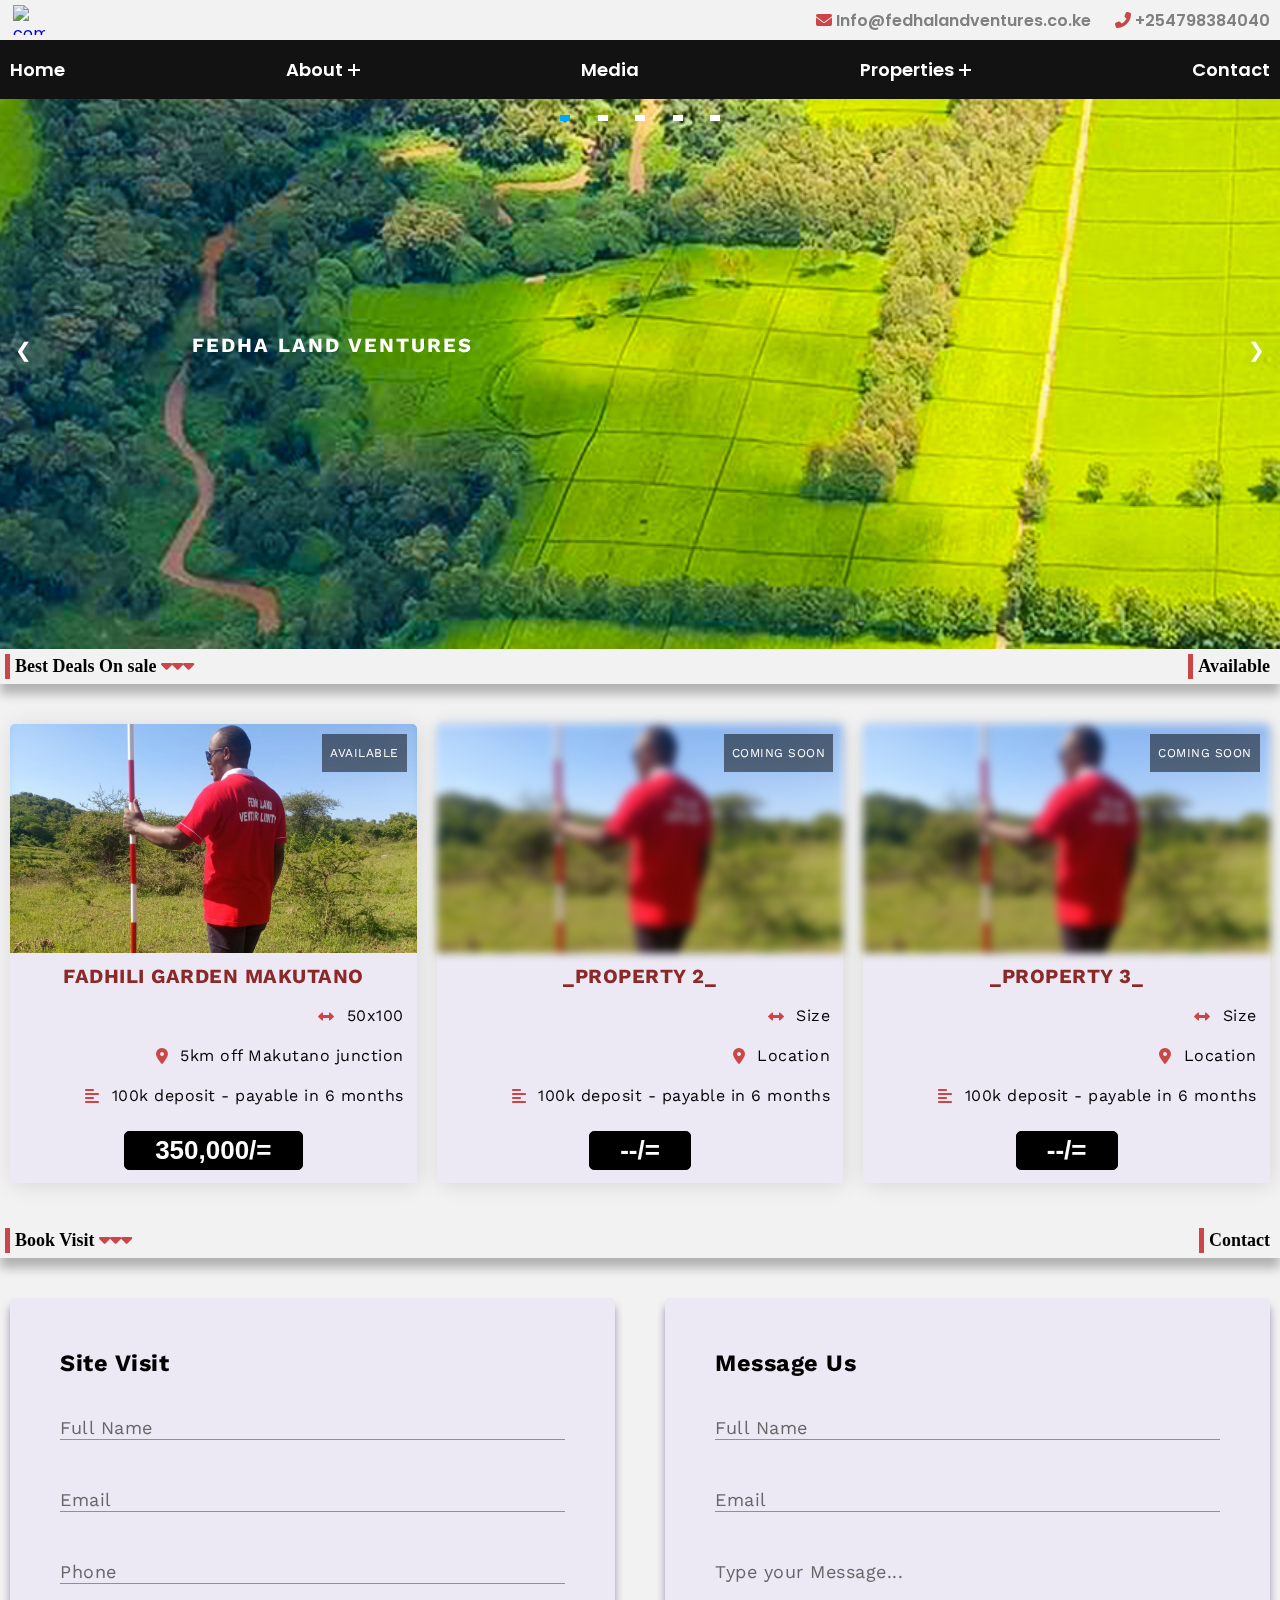
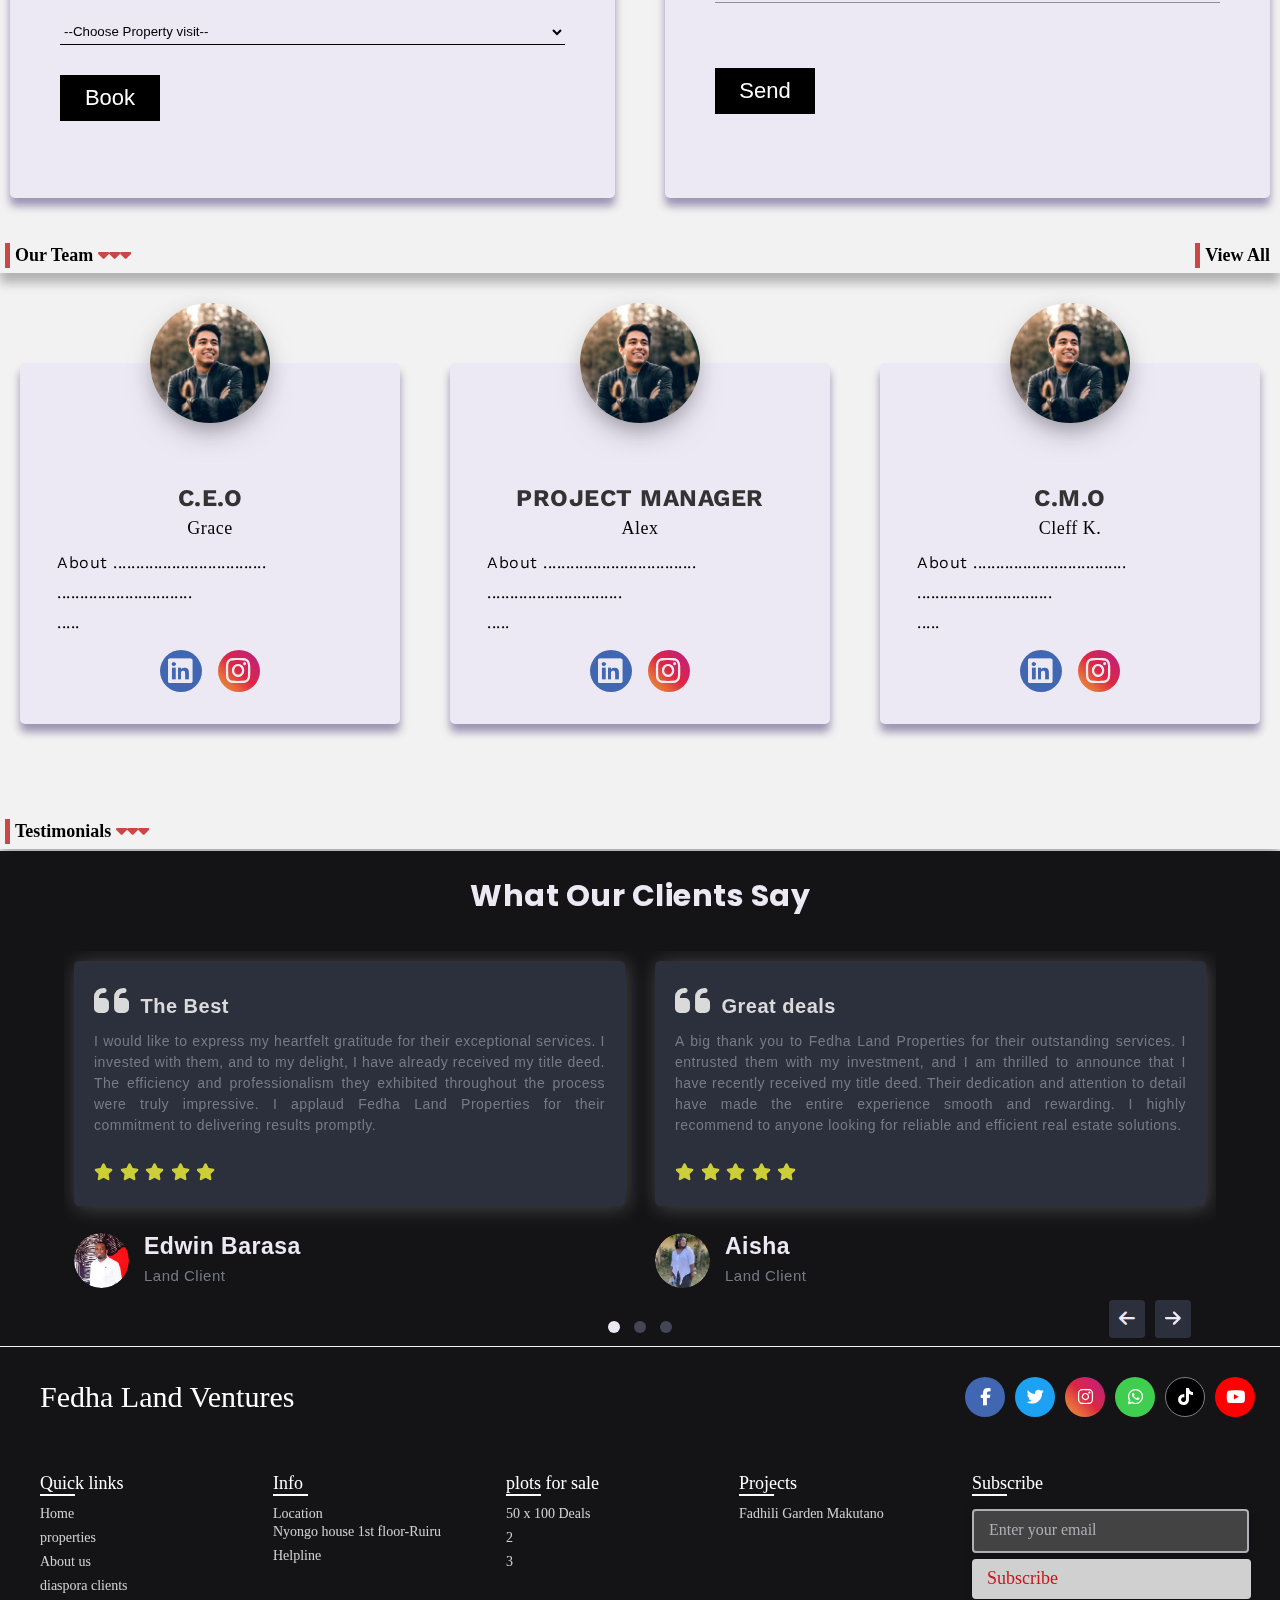
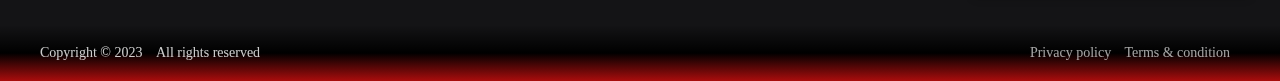
==== index.html @ 4207d034 "updates" ====
<!DOCTYPE html>
<html lang="en">
<head>
	<title>Fedha Land Ventures</title>

	<meta name="google-site-verification" content="m30NRtZBqXmTgGwRXzcbdXzMf1z31dOJqVEom_yF4Og" />




	<meta name="viewport" content="width=device-width, initial-scale=1.0">
	<!--Google Font-->
	<link href="https://fonts.googleapis.com/css2?family=Poppins:wght@500;600&family=Work+Sans&display=swap" rel="stylesheet">
	<!-- fontawsome icons  -->
	<link rel="stylesheet" href="https://cdnjs.cloudflare.com/ajax/libs/font-awesome/6.1.1/css/all.min.css"/>
	<!-- Testimonials  -->
    <!-- *******  Font Awesome Icons Link  ******* -->
    <link rel="stylesheet" href="https://cdnjs.cloudflare.com/ajax/libs/font-awesome/6.1.1/css/all.min.css"/>

    <!-- *******  Owl Carousel Links  ******* -->
    <link rel="stylesheet" href="https://cdnjs.cloudflare.com/ajax/libs/OwlCarousel2/2.3.4/assets/owl.carousel.min.css"/>

    <link rel="stylesheet" href="https://cdnjs.cloudflare.com/ajax/libs/OwlCarousel2/2.3.4/assets/owl.theme.default.min.css"/>
	<!--Stylesheet-->
	<link rel="stylesheet" href="/css/style.css">
	<link rel="icon" type="image/png" href="/img/favicon.png">
	<!--Script-->
	<script src="/js/script.js"></script>
</head>
<body>
	<div id="preloader"></div>
	<header>
		<div class="logo"><a href="/index.html"><img src="/img/Fedha-Logo.jpg" alt="company logo"></a></div>
		<div class="quickinfo">
			<div class="screen-icons">
				<a href="mailto:fedhalandventures@gmail.com"><i class="fas fa-envelope"></i> Info@fedhalandventures.co.ke</a>
				<a href="tel:+254798384040"><i class="fas fa-phone-alt"></i> +254798384040</a>
			</div>	
			<!-- MOBI -->
		<div class="mobi-icons">
			<p>
				<span><a href="https://www.instagram.com/fedhalandventures/"><i class="fab fa-instagram"></i></a></span>
			</p>
			<p>
				<span><a href="https://web.facebook.com/%F0%9D%90%85%F0%9D%90%9E%F0%9D%90%9D%F0%9D%90%A1%F0%9D%90%9A-%F0%9D%90%8B%F0%9D%90%9A%F0%9D%90%A7%F0%9D%90%9D-%F0%9D%90%95%F0%9D%90%9E%F0%9D%90%A7%F0%9D%90%AD%F0%9D%90%AE%F0%9D%90%AB%F0%9D%90%9E%F0%9D%90%AC-114931514922653"><i class="fab fa-facebook-f"></i></a></span>
			</p>
			<p>
				<span><a href="https://twitter.com/search?q=fedha%20land%20ventures&src=typed_query"><i class="fab fa-twitter"></i></a></span>
			</p>
			<p>
				<span><a href="https://wa.me/+254798384040"><i class="fab fa-whatsapp"></i></a></span>
			</p>
		</div>	

		</div>
	</header>
	<nav id="nav">
		<header class="header2">
			<div class="container">
			   <div class="header-main">
				  <div class="open-nav-menu">
					 <span></span>
				  </div>
				  <div class="menu-overlay">
				  </div>
				  <!-- navigation menu start -->
				  <div class="nav-menu">
					<div class="close-nav-menu">
					   <img src="img/close.svg" alt="close">
					</div>
					<ul class="menu">
					  <li class="menu-item">
						 <a href="/index.html">Home</a>
					  </li>
					   <li class="menu-item menu-item-has-children">
						  <a href="#" data-toggle="sub-menu">About<i class="plus"></i></a>
						  <ul class="sub-menu">
							  <li class="menu-item"><a href="/pages/About.html">About</a></li>
							  <li class="menu-item"><a href="#">Our Team</a></li>
							  <li class="menu-item"><a href="#">FAQs</a></li>
						  </ul>
					   </li>
	   
					   <li class="menu-item">
						  <a href="/pages/media.html">Media</a>
					   </li>
					   <li class="menu-item menu-item-has-children">
						  <a href="#" data-toggle="sub-menu">Properties<i class="plus"></i></a>
						  <ul class="sub-menu">
							  <li class="menu-item"><a href="/pages/fadhili-garden.html">Fadhili Garden</a></li>
							  <li class="menu-item"><a href="#">Property 2</a></li>
							  <li class="menu-item"><a href="#">Propert 3</a></li>
						  </ul>
					   </li>
					   <li class="menu-item">
						  <a href="/pages/contact.html">Contact</a>
					   </li>
					</ul>
				</div>
				  <!-- navigation menu end -->
			   </div>
			</div>
		 </header>
		 <!-- header end -->
		</nav>
	   
		
	   <script>
		  //HEADER JS
	   (() =>{
		
		  const openNavMenu = document.querySelector(".open-nav-menu"),
		  closeNavMenu = document.querySelector(".close-nav-menu"),
		  navMenu = document.querySelector(".nav-menu"),
		  menuOverlay = document.querySelector(".menu-overlay"),
		  mediaSize = 991;
		
		  openNavMenu.addEventListener("click", toggleNav);
		  closeNavMenu.addEventListener("click", toggleNav);
		  // close the navMenu by clicking outside
		  menuOverlay.addEventListener("click", toggleNav);
		
		  function toggleNav() {
			 navMenu.classList.toggle("open");
			 menuOverlay.classList.toggle("active");
			 document.body.classList.toggle("hidden-scrolling");
		  }
		
		  navMenu.addEventListener("click", (event) =>{
			  if(event.target.hasAttribute("data-toggle") && 
				 window.innerWidth <= mediaSize){
				 // prevent default anchor click behavior
				 event.preventDefault();
				 const menuItemHasChildren = event.target.parentElement;
				// if menuItemHasChildren is already expanded, collapse it
				if(menuItemHasChildren.classList.contains("active")){
				   collapseSubMenu();
				}
				else{
				  // collapse existing expanded menuItemHasChildren
				  if(navMenu.querySelector(".menu-item-has-children.active")){
				   collapseSubMenu();
				  }
				  // expand new menuItemHasChildren
				  menuItemHasChildren.classList.add("active");
				  const subMenu = menuItemHasChildren.querySelector(".sub-menu");
				  subMenu.style.maxHeight = subMenu.scrollHeight + "px";
				}
			  }
		  });
		  function collapseSubMenu(){
			 navMenu.querySelector(".menu-item-has-children.active .sub-menu")
			 .removeAttribute("style");
			 navMenu.querySelector(".menu-item-has-children.active")
			 .classList.remove("active");
		  }
		  function resizeFix(){
			  // if navMenu is open ,close it
			  if(navMenu.classList.contains("open")){
				 toggleNav();
			  }
			  // if menuItemHasChildren is expanded , collapse it
			  if(navMenu.querySelector(".menu-item-has-children.active")){
				   collapseSubMenu();
			 }
		  }
		
		  window.addEventListener("resize", function(){
			 if(this.innerWidth > mediaSize){
				resizeFix();
			 }
		  });
		
		})();
	   </script>
	
	<!-- <img src="/img/image.jpg"> -->



	
<!-- Top Carousel Section 	 -->
	<section class="slider">
		<div class="myslide fade">
			<div class="txt">
			  <h1></h1>
			  <p>FEDHA LAND VENTURES</p>
			</div>
			<img src="/img/hero_page/carosel/1.jpg" style="width: 100%; height: 100%;">
		  </div>
		  
		  <div class="myslide fade">
			<div class="txt">
			  <h1></h1>
			  <p>INVEST WITH US NOW!!</p>
			</div>
			<img src="/img/hero_page/carosel/2.jpg" style="width: 100%; height: 100%;">
		  </div>
		  
		  <div class="myslide fade">
			<div class="txt">
			  <h1></h1>
			  <p>WHERE DREAMS FIND THEIR ADDRESS</p>
			</div>
			<img src="/img/hero_page/carosel/3.jpg" style="width: 100%; height: 100%;">
		  </div>
		  
		  <div class="myslide fade">
			<div class="txt">
			  <h1></h1>
			  <p>OPENING NEW HORAIZONS IN PROPERTY AQUISITION</p>
			</div>
			<img src="/img/hero_page/carosel/4.jpg" style="width: 100%; height: 100%;">
		  </div>
		  
		  <div class="myslide fade">
			<div class="txt">
			  <h1></h1>
			  <p>BUY & BUILD NOW</p>
			</div>
			<img src="/img/hero_page/carosel/5.jpg" style="width: 100%; height: 100%;">
		  </div>
		  <!-- /fade css -->
		  
		  <!-- onclick js -->
		  <a class="prev" onclick="plusSlides(-1)">&#10094;</a>
			<a class="next" onclick="plusSlides(1)">&#10095;</a>
		  
		  <div class="dotsbox" style="text-align:center">
			<span class="dot" onclick="currentSlide(1)"></span>
			<span class="dot" onclick="currentSlide(2)"></span>
			<span class="dot" onclick="currentSlide(3)"></span>
			<span class="dot" onclick="currentSlide(4)"></span>
			<span class="dot" onclick="currentSlide(5)"></span>
		  </div>
		  <!-- /onclick js -->

		  <script>
			const myslide = document.querySelectorAll('.myslide'),
			dot = document.querySelectorAll('.dot');
		  let counter = 1;
		  slidefun(counter);
		  
		  let timer = setInterval(autoSlide, 8000);
		  function autoSlide() {
		  counter += 1;
		  slidefun(counter);
		  }
		  function plusSlides(n) {
		  counter += n;
		  slidefun(counter);
		  resetTimer();
		  }
		  function currentSlide(n) {
		  counter = n;
		  slidefun(counter);
		  resetTimer();
		  }
		  function resetTimer() {
		  clearInterval(timer);
		  timer = setInterval(autoSlide, 8000);
		  }
		  
		  function slidefun(n) {
		  
		  let i;
		  for(i = 0;i<myslide.length;i++){
			myslide[i].style.display = "none";
		  }
		  for(i = 0;i<dot.length;i++) {
			dot[i].className = dot[i].className.replace(' active', '');
		  }
		  if(n > myslide.length){
			 counter = 1;
			 }
		  if(n < 1){
			 counter = myslide.length;
			 }
		  myslide[counter - 1].style.display = "block";
		  dot[counter - 1].className += " active";
		  }
		  </script>







	</section>



<!-- Best deals section  -->
	<div class="headings">
		<p>Best Deals On sale <i class="fas fa-caret-down"></i><i class="fas fa-caret-down"></i><i class="fas fa-caret-down"></i></p>
		<p>Available</p>
	</div>
	<section class="cardcontainer">
		<div class="card available">
			<a href="/pages/fadhili-garden.html">
			<div class="image">
			  <img src="/img/hero_page/propertycards/image1.jpg">
			</div>
			<div class="title">
			  <h1><a href="/pages/fadhili-garden.html">Fadhili Garden Makutano</a></h1>
			</div>
			<div class="des">
			  <p><i class="fas fa-arrows-alt-h"></i>50x100</p>
			  <p><i class="fas fa-map-marker-alt"></i>5km off Makutano junction</p>
			  <p><i class="fas fa-align-left"></i>100k deposit - payable in 6 months</p>
			  <button>350,000/=</button>
			</div>
		  </a>
		  </div>
		<div class="card coming-soon">
			<a href="#">
			<div class="image">
			  <img src="/img/hero_page/propertycards/image1.jpg">
			</div>
			<div class="title">
			  <h1><a href="#">_Property 2_</a></h1>
			</div>
			<div class="des">
			  <p><i class="fas fa-arrows-alt-h"></i>Size</p>
			  <p><i class="fas fa-map-marker-alt"></i>Location</p>
			  <p><i class="fas fa-align-left"></i>100k deposit - payable in 6 months</p>
			  <button>--/=</button>
			</div>
		  </a>
		  </div>
		<div class="card coming-soon">
			<a href="#">
			<div class="image">
			  <img src="/img/hero_page/propertycards/image1.jpg">
			</div>
			<div class="title">
			  <h1><a href="#">_property 3_</a></h1>
			</div>
			<div class="des">
			  <p><i class="fas fa-arrows-alt-h"></i>Size</p>
			  <p><i class="fas fa-map-marker-alt"></i>Location</p>
			  <p><i class="fas fa-align-left"></i>100k deposit - payable in 6 months</p>
			  <button>--/=</button>
			</div>
		  </a>
		  </div>
	</section>





 <!-- sitevisit Section -->
	<div class="headings">
		<p>Book Visit <i class="fas fa-caret-down"></i><i class="fas fa-caret-down"></i><i class="fas fa-caret-down"></i></p>
		<p class="contact">Contact</p>
	</div>
	<section class="reachout">
		<div class="contactForm">
			<form action="https://formsubmit.co/a1f0b21350b51d5cfc0dd19cf094b19e" method="POST">
                <h3>Site Visit</h3>
                <div class="inputBox">
                    <input type="text" name="Name" required="required">
                    <span>Full Name</span>
                </div>
                <div class="inputBox">
                    <input type="email" name="Email" required="required">
                    <span>Email</span>
                </div>
                <div class="inputBox">
                    <input type="tel" name="Phone no" pattern="[0-9]{10}" required="required">
                    <span>Phone</span>
                </div>
                <div class="inputBox">
                    <select name="Property to Visit" required="">
                        <option value="">--Choose Property visit--</option>
                        <option value="Fadhili Garden Makutano">Fadhili Garden Makutano</option>
                    </select>
                </div>
                <div class="inputBox">
                    <input id="submitBtn" type="submit" value="Book">
                    <!-- Form submit buttons -->
                    <input type="hidden" name="_captcha" value="false">
                    <input type="hidden" name="_next" value="https://fedhalandventures.co.ke/">
                    <input type="hidden" name="_template" value="table">
                </div>
            </form>
			<script src="https://cdn.jsdelivr.net/npm/sweetalert2@11"></script>
			<script>
				// Submit button
				document.getElementById("submitBtn").addEventListener("click", function(event) {
					event.preventDefault(); // Prevent form submission
			
					// Check if all required fields are filled
					var nameInput = document.getElementsByName("Name")[0].value;
					var phoneInput = document.getElementsByName("Phone no")[0].value;
					var emailInput = document.getElementsByName("Email")[0].value;
					var propertyInput = document.getElementsByName("Property to Visit")[0].value;
			
					if (nameInput && phoneInput && emailInput && propertyInput) {
						Swal.fire({
							icon: "success",
							title: "Done!",
							text: "Booking successful.",
						}).then(function() {
							// Submit the form after the user dismisses the pop-up
							document.querySelector("form").submit();
						});
					} else {
						Swal.fire({
							icon: "error",
							title: "Oops!",
							text: "Please fill in all required fields.",
						});
					}
				});
			</script>
		</div>
		<div class="contactForm message">
			<form action="https://formsubmit.co/a1f0b21350b51d5cfc0dd19cf094b19e" method="POST">
				<h3>Message Us</h3>
				<div class="inputBox">
					<input type="text" name="Name" required="required">
					<span>Full Name</span>
				</div>
				<div class="inputBox">
					<input type="text" name="Email" required="required">
					<span>Email</span>
				</div>
				<div class="inputBox">
					<textarea type="text" name="Message" required="required"></textarea>
					<span>Type your Message...</span>
				</div>
				<div class="inputBox">
					<input type="submit" value="Send">
					<!-- Form submit buttons -->
                    <input type="hidden" name="_captcha" value="false">
                    <input type="hidden" name="_next" value="https://fedhalandventures.co.ke/">
                    <input type="hidden" name="_template" value="table">
				</div>
			</form>
		</div>
	</section>



<!-- Our team section  -->

	<div class="headings">
		<p>Our Team <i class="fas fa-caret-down"></i><i class="fas fa-caret-down"></i><i class="fas fa-caret-down"></i></p>
		<p>View All</p>
	</div>
	<section class="teamsection">
		<div class="profilecard">
			<div class="card-image">
				<img src="/img/hero_page/Teammembers/profile2.jpg" alt="Profile image">
			</div>
			<article class="name">C.E.O</article>
			<p class="namet">Grace</p>
			<article class="aboutmember">About .................................. <br>.............................. <br> .....</article>
			<div class="socials">
				<a href="#" class="facebook"><i class="fab fa-linkedin"></i></a>
				<a href="#" class="instagram"><i class="fab fa-instagram"></i></a>
			</div>
		</div>
		<div class="profilecard">
			<div class="card-image">
				<img src="/img/hero_page/Teammembers/profile2.jpg" alt="Profile image">
			</div>
			<article class="name">PROJECT MANAGER</article>
			<p class="namet">Alex</p>
			<article class="aboutmember">About .................................. <br>.............................. <br> .....</article>
			<div class="socials">
				<a href="#" class="facebook"><i class="fab fa-linkedin"></i></a>
				<a href="#" class="instagram"><i class="fab fa-instagram"></i></a>
			</div>
		</div>
		<div class="profilecard">
			<div class="card-image">
				<img src="/img/hero_page/Teammembers/profile2.jpg" alt="Profile image">
			</div>
			<article class="name">C.M.O</article>
			<p class="namet">Cleff K.</p>
			<article class="aboutmember">About .................................. <br>.............................. <br> .....</article>
			<div class="socials">
				<a href="#" class="facebook"><i class="fab fa-linkedin"></i></a>
				<a href="#" class="instagram"><i class="fab fa-instagram"></i></a>
			</div>
		</div>
	</section>
	<div class="headings">
		<p>Testimonials <i class="fas fa-caret-down"></i><i class="fas fa-caret-down"></i><i class="fas fa-caret-down"></i></p>
	</div>


<!-- Testionials  -->
	<section class="ourclientstestimony">
		<div class="testimonials-section">
	
			<!-- Section Header Starts -->
			<header class="section-header">
				<h1>What Our Clients Say</h1>
			</header>
			<!-- Section Header Ends -->
		
			<!-- Owl Carousel Slider Starts -->
			<div class="owl-carousel owl-theme testimonials-container">
				<!-- Item1 Starts -->
				<div class="item testimonial-card">
					<main class="test-card-body">
						<div class="quote">
							<i class="fa fa-quote-left"></i>
							<h2>The Best</h2>
						</div>
						<p>
					I would like to express my heartfelt gratitude for their exceptional services. I invested with them, and to my delight, I have already received my title deed. The efficiency and professionalism they exhibited throughout the process were truly impressive. I applaud Fedha Land Properties for their commitment to delivering results promptly.
				  </p>
						<div class="ratings">
							<i class="fa-solid fa-star"></i>
							<i class="fa-solid fa-star"></i>
							<i class="fa-solid fa-star"></i>
							<i class="fa-solid fa-star"></i>
							<i class="fa-solid fa-star"></i>
						</div>
					</main>
					<div class="profile">
						<div class="profile-image">
							<img src="/img/hero_page/Testimonials/1.jpeg">
						</div>
						<div class="profile-desc">
							<span>Edwin Barasa</span>
							<span>Land Client</span>
						</div>
					</div>
				</div>
				<!-- Item1 Ends -->
		
				<!-- Item2 Starts -->
				<div class="item testimonial-card">
					<main class="test-card-body">
						<div class="quote">
							<i class="fa fa-quote-left"></i>
							<h2>Great deals</h2>
						</div>
						<p>
					A big thank you to Fedha Land Properties for their outstanding services. I entrusted them with my investment, and I am thrilled to announce that I have recently received my title deed. Their dedication and attention to detail have made the entire experience smooth and rewarding. I highly recommend  to anyone looking for reliable and efficient real estate solutions.
				  </p>
						<div class="ratings">
							<i class="fa-solid fa-star"></i>
							<i class="fa-solid fa-star"></i>
							<i class="fa-solid fa-star"></i>
							<i class="fa-solid fa-star"></i>
							<i class="fa-solid fa-star"></i>
						</div>
					</main>
					<div class="profile">
						<div class="profile-image">
							<img src="/img/hero_page/Testimonials/2.jpeg">
						</div>
						<div class="profile-desc">
							<span>Aisha</span>
							<span>Land Client</span>
						</div>
					</div>
				</div>
				<!-- Item2 Ends -->
		
				<!-- Item3 Starts -->
				<div class="item testimonial-card">
					<main class="test-card-body">
						<div class="quote">
							<i class="fa fa-quote-left"></i>
							<h2>Phenomenal</h2>
						</div>
						<p>
					I cannot thank Fedha Land Properties enough for their excellent services. Not only did they help me secure my dream property, but they also expedited the title deed process. I am overjoyed to hold my title deed in my hands, and it's all thanks to their expertise and prompt actions.This truly goes above and beyond for their clients.
				  </p>
						<div class="ratings">
							<i class="fa-solid fa-star"></i>
							<i class="fa-solid fa-star"></i>
							<i class="fa-solid fa-star"></i>
							<i class="fa-solid fa-star"></i>
						</div>
					</main>
					<div class="profile">
						<div class="profile-image">
							<img src="/img/hero_page/Testimonials/3.jpeg">
						</div>
						<div class="profile-desc">
							<span>Raphael</span>
							<span>Land Client</span>
						</div>
					</div>
				</div>
				<!-- Item3 Ends -->
		
				<!-- Item4 Starts -->
				<div class="item testimonial-card">
					<main class="test-card-body">
						<div class="quote">
							<i class="fa fa-quote-left"></i>
							<h2>Amazing</h2>
						</div>
						<p>
					Kudos to Fedha Land Properties for their outstanding performance. Investing with them was a wise decision, as I recently received my title deed without any hassle. Their professionalism and dedication to customer satisfaction are unparalleled. I am grateful to have chosen them as my trusted partner in real estate.
				  </p>
						<div class="ratings">
							<i class="fa-solid fa-star"></i>
							<i class="fa-solid fa-star"></i>
							<i class="fa-solid fa-star"></i>
							<i class="fa-solid fa-star"></i>
							<i class="fa-solid fa-star"></i>
						</div>
					</main>
					<div class="profile">
						<div class="profile-image">
							<img src="/img/hero_page/Testimonials/4.jpeg">
						</div>
						<div class="profile-desc">
							<span>Evalyne</span>
							<span>Land Client</span>
						</div>
					</div>
				</div>
				<!-- Item4 Ends -->
		
				<!-- Item5 Starts -->
				<div class="item testimonial-card">
					<main class="test-card-body">
						<div class="quote">
							<i class="fa fa-quote-left"></i>
							<h2>Affordable</h2>
						</div>
						<p>
					I want to express my sincere appreciation to Fedha Land Properties for their exceptional services. It's with great pleasure that I share my excitement in receiving my title deed promptly. They have exceeded my expectations in terms of efficiency and attention to detail. They have set a benchmark in the industry, and I am proud to be associated with them.
				  </p>
						<div class="ratings">
							<i class="fa-solid fa-star"></i>
							<i class="fa-solid fa-star"></i>
							<i class="fa-solid fa-star"></i>
							<i class="fa-solid fa-star"></i>
							<i class="fa-solid fa-star"></i>
						</div>
					</main>
					<div class="profile">
						<div class="profile-image">
							<img src="/img/hero_page/Testimonials/5.jpeg">
						</div>
						<div class="profile-desc">
							<span>Wanjiru</span>
							<span>Land Client</span>
						</div>
					</div>
				</div>
				<!-- Item5 Ends -->
		
				<!-- Item6 Starts -->
				<div class="item testimonial-card">
					<main class="test-card-body">
						<div class="quote">
							<i class="fa fa-quote-left"></i>
							<h2>Fedha Tosha</h2>
						</div>
						<p>
					A huge thank you to Fedha Land Properties for their exceptional work. I am thrilled to announce that I have already received my title deed, thanks to their expertise and dedication. They have proven to be a reliable and trustworthy company that delivers on their promises. I wholeheartedly recommend them to anyone seeking a seamless real estate experience.
				  <p>
						<div class="ratings">
							<i class="fa-solid fa-star"></i>
							<i class="fa-solid fa-star"></i>
							<i class="fa-solid fa-star"></i>
							<i class="fa-solid fa-star"></i>
		
						</div>
					</main>
					<div class="profile">
						<div class="profile-image">
							<img src="/img/hero_page/Testimonials/6.jpeg">
						</div>
						<div class="profile-desc">
							<span>Francis</span>
							<span>Land client</span>
						</div>
					</div>
				</div>
				<!-- Item6 Ends -->
			</div>
				<!-- Owl Carousel Slider Ends -->
    <!--   *****   JQuery Link   *****   -->
<script src="https://cdnjs.cloudflare.com/ajax/libs/jquery/3.6.3/jquery.min.js"></script>

<!--   *****   Owl Carousel js Link  *****  -->
<script src="https://cdnjs.cloudflare.com/ajax/libs/OwlCarousel2/2.3.4/owl.carousel.min.js"></script>
	</section>




	
<!-- footer section  -->
<footer>
	<div class="foot">
	  <div class="top">
		<div class="logo-details">
		  <span class="logo_name">Fedha Land Ventures</span>
		</div>
		<div class="media-icons">
		  <a href="https://web.facebook.com/%F0%9D%90%85%F0%9D%90%9E%F0%9D%90%9D%F0%9D%90%A1%F0%9D%90%9A-%F0%9D%90%8B%F0%9D%90%9A%F0%9D%90%A7%F0%9D%90%9D-%F0%9D%90%95%F0%9D%90%9E%F0%9D%90%A7%F0%9D%90%AD%F0%9D%90%AE%F0%9D%90%AB%F0%9D%90%9E%F0%9D%90%AC-114931514922653" target="_blank"><i class="fab fa-facebook-f"></i></a>
		  <a href="https://twitter.com/search?q=fedha%20land%20ventures&src=typed_query" target="_blank"><i class="fab fa-twitter"></i></a>
		  <a href="https://www.instagram.com/fedhalandventures/" target="_blank"><i class="fab fa-instagram"></i></a>
		  <a href="https://wa.me/+254798384040" target="_blank"><i class="fab fa-whatsapp"></i></a>
		  <a href="https://www.tiktok.com/@fedhalandventures" target="_blank"><i class="fab fa-tiktok"></i></a>
		  <a href="https://www.youtube.com/results?search_query=fedha+land+ventures" target="_blank"><i class="fab fa-youtube"></i></a>
		</div>
	  </div>
	  <div class="link-boxes">
		<ul class="box">
		  <li class="link_name">Quick links</li>
		  <li><a href="/index.html">Home</a></li>
		  <li><a href="#">properties</a></li>
		  <li><a href="/pages/About.html">About us</a></li>
		  <li><a href="#">diaspora clients</a></li>
		</ul>
		<ul class="box">
		  <li class="link_name">Info</li>
		  <li><a href="https://www.google.com/maps/place/Fedha+Land+Ventures/@-1.1471466,36.9584616,19z/data=!4m6!3m5!1s0x182f474b80c7eeff:0xcc6b79a45ed5fc75!8m2!3d-1.1470355!4d36.959198!16s%2Fg%2F11stj96z1b?entry=ttu">Location <br>
		  Nyongo house 1st floor-Ruiru<br>
		  
		  </a></li>
		  <li><a href="tel:+254798384040">Helpline</a></li>
		</ul>
		<ul class="box">
		  <li class="link_name">plots for sale</li>
		  <li><a href="#">50 x 100 Deals</a></li>
		  <li><a href="#">2</a></li>
		  <li><a href="#">3</a></li>
		</ul>
		<ul class="box">
		  <li class="link_name">Projects</li>
		  <li><a href="/pages/fadhili-garden.html">Fadhili Garden Makutano</a></li>
		  <!-- <li><a href="#">kenya</a></li>
		  <li><a href="#">nairobi</a></li> -->
		</ul>
		<ul class="box input-box">
		  <li class="link_name">Subscribe</li>
		  <li><input type="email" placeholder="Enter your email" name="email" required></li>
		  <li><input type="button" value="Subscribe"></li>
		</ul>        
	  </div>
	</div>
	<div class="bottom-details">
	  <div class="bottom_text">
		<span class="copyright_text">Copyright &#169; 2023 <a href="#"></a>All rights reserved</span>
		<span class="policy_terms">
		  <a href="#">Privacy policy</a>
		  <a href="#">Terms & condition</a>
		</span>
	  </div>
	</div>
  </footer>

  <!-- javascript link-->
  <script src="/js/script.js"></script>
  <script type="text/javascript" src="/js/script.js"></script>
  <script src="https://cdnjs.cloudflare.com/ajax/libs/jquery/3.6.3/jquery.min.js"></script>
  <!--   *****   Owl Carousel js Link  *****  -->
  <script src="https://cdnjs.cloudflare.com/ajax/libs/OwlCarousel2/2.3.4/owl.carousel.min.js"></script>


</body>
</html>
---- css/style.css ----
*{
	padding: 0;
	margin: 0;
	box-sizing: border-box;
	-webkit-tap-highlight-color: rgba(255, 255, 255, 0) !important;
	-webkit-focus-ring-color: rgba(255,255,255, 0) !important;
	outline: none !important;
	-webkit-touch-callout: none;
}
:root{
  --card-clr: #2c303d;
  --body-clr: #141416;
  --primary-clr: #ECE9F5;
  --heading-clr: #dadada;
  --text-clr: #767a86;
  --star-rating: rgb(205, 207, 56);
}
::selection {
  background: #5f457e;
  color: #fff;
}
::-webkit-scrollbar{
  width: 2px;
  background-color: #000000d7;
}
::-webkit-scrollbar-thumb{
  background: linear-gradient(transparent, rgba(0, 0, 0, 0.6));
  border-radius: 10px;
}
::-webkit-scrollbar-thumb:hover{
  background: linear-gradient(transparent, rgba(255, 255, 255, 0.6));
}
body{
	background: #f2f2f2;
}
*,*:before,*:after{
	padding: 0;
	margin: 0;
}
header{
	display: flex;
	align-items: center;
	justify-content: space-between;
	margin: 0;
	font-family: 'Poppins',sans-serif;
}
header img{
	mix-blend-mode: multiply;
	filter: 1;
	display: flex;
	margin-left: 8px;
	padding: 5px ;
	/* border-radius: 50%; */
	height: 40px;
	width: 42px;
}
.quickinfo a{
	margin: auto 10px;
	font-weight: 550;
	text-decoration: none;
	color: #808080;
}
.fas{
	color: #CB4647;
}
.mobi-icons{
	display: none;
}
@media (max-width: 767px){
	.screen-icons{
		display: none;
	}
	.mobi-icons{
		display: flex;
		z-index: 10000;
	}
	.mobi-icons .fab{
		scale: 90%;
	}
	.mobi-icons .fab.fa-instagram {
		color: transparent;
	  background: radial-gradient(circle at 30% 107%, #fdf497 0%, #fdf497 5%, #fd5949 45%, #d6249f 60%, #285AEB 90%);
	  background: -webkit-radial-gradient(circle at 30% 107%, #fdf497 0%, #fdf497 5%, #fd5949 45%, #d6249f 60%, #285AEB 90%);
	  background-clip: text;
	  -webkit-background-clip: text;
	  }
	  
	  .mobi-icons  .fab.fa-facebook-f {
		color: #3b5998;
	  }
	  
	  .mobi-icons  .fab.fa-twitter {
		color: #00acee;
	  }
	  
	  .mobi-icons .fab.fa-whatsapp {
		color: #075E54;
	  }
}
nav{
	z-index: 999;
	padding: 5px 0;
	background: #121212;
	display: flex;
	justify-content: flex-end;
	align-items: center;
}
.sticky{
	width: 100%;
	background-color: #FC0000;
	position: fixed;
	top: 0;
}
.header2 ul{
	list-style: none;
	margin:0;
	padding:0;
}
.header2 a{
	text-decoration: none;
}
.container{
	width: 100%;
	display: flex;
	justify-content: center;
}
/*header*/
.header2{
	width: 100%;
	top:0;
	z-index: 99;
	display: flex;
	padding: 0 10px;
}
.header-main{
	/* background-color: #ffffff; */
	/* background-color: red; */
	width: 100%;
	display: flex;
	justify-content: center;
	align-items: center;
	padding: 10px 0;
	border-radius: 4px;
}

.header2 .nav-menu{
	/* padding: 0 15px; */
	width: 100%;
}
.header2 .menu{
	display: flex;
	justify-content: space-between;
	/* color: #fff; */
}
.header2 .menu > .menu-item{
	display: inline-block;
	/* margin-left: 30px; */
	position: relative;
}
.header2 .menu > .menu-item > a{
	display: block;
	font-size: 18px;
	color: #fff;
	text-transform: capitalize;
	font-weight: 600;
	transition: all 0.3s ease;
}
.header2 .menu > .menu-item > a .plus{
	display: inline-block;
	height: 12px;
	width: 12px;
	position: relative;
	margin-left:5px; 
	pointer-events: none;
}
.header2 .menu > .menu-item > a .plus:before,
.header2 .menu > .menu-item > a .plus:after{
	content:'';
	position: absolute;
	box-sizing: border-box;
	left: 50%;
	top:50%;
	background-color: #ffff;
	height: 2px;
	width: 100%;
	transform: translate(-50%,-50%);
	transition: all 0.3s ease;
}
.header2 .menu > .menu-item:hover > a .plus:before,
.header2 .menu > .menu-item:hover > a .plus:after{
   background-color: #FF3130;
}
.header2 .menu > .menu-item > a .plus:after{
   transform: translate(-50%,-50%) rotate(-90deg);	
}
.sub-menu li a{
	border-top: 1px solid transparent;
	border-top: 1px solid transparent;
}
.header2 .menu > .menu-item > .sub-menu > .menu-item > a:hover,
.header2 .menu > .menu-item > a {
	border-bottom: 1px solid transparent;
	border-top: 1px solid transparent;
	transition: .5s ease-in-out;
}
.header2 .menu > .menu-item > .sub-menu > .menu-item > a:hover,
.header2 .menu > .menu-item:hover > a{
	border-bottom: 1px solid #fff;
	/* border-top: 1px solid #fff; */
}
.header2 .menu > .menu-item > .sub-menu{
	box-shadow: 0 0 10px rgba(0,0,0,0.2);
	width: 200px;
	position: absolute;
	left:0;
	top: 150%;
	background-color: #ffffff;
	padding: 10px 0;
	border-top: 3px solid #FF3130;
	transform: translateY(10px);
	transition: all 0.3s ease;
	opacity:0;
	visibility: hidden;
}
@media(min-width: 992px){
.header2 .menu > .menu-item-has-children:hover > .sub-menu{
	transform: translateY(0);
	opacity: 1;
	visibility: visible;
 }
 .header2 .menu > .menu-item-has-children:hover > a .plus:after{
    transform: translate(-50%,-50%) rotate(0deg);		
 }
}
.header2 .menu > .menu-item > .sub-menu > .menu-item{
	display: block;
}
.header2 .menu > .menu-item > .sub-menu > .menu-item > a{
	display: block;
	padding: 10px 20px;
	font-size: 16px;
	font-weight: 600;
	color: #000000;
	transition: all 0.3s ease;
	text-transform: capitalize;
}
.header2 .open-nav-menu{
	height: 34px;
	width: 40px;
	/* margin-right: 15px; */
	display: none;
	align-items: center;
	justify-content: flex-end;
	cursor: pointer;
}
.header2 .open-nav-menu span{
	display: block;
	height: 3px;
	width: 24px;
	background-color: #fff;
    position: relative;
}
.header2 .open-nav-menu span:before,
.header2 .open-nav-menu span:after{
	content: '';
	position: absolute;
	left:0;
	width: 100%;
	height: 100%;
	background-color: #fff;
	box-sizing: border-box;
}
.header2 .open-nav-menu span:before{
	top:-7px;
}
.header2 .open-nav-menu span:after{
	top:7px;
}
.header2 .close-nav-menu{
	height: 40px;
	width: 40px;
	background-color: #ffffff;
	margin:0 0 15px 15px;
	cursor: pointer;
	display: none;
	align-items: center;
	justify-content: center;
}
.header2 .close-nav-menu > img{
	width: 25px;
	margin-right: 8px;
}
.header2 .menu-overlay{
	position: fixed;
	z-index: 999;
	backdrop-filter: blur(2px);
    background-color: rgba(5, 11, 49, 0.247);
	left:0;
	top:0;
	height: 100%;
	width: 100%;
	visibility: hidden;
	opacity:0;
	transition: all 0.3s ease;
}

/*home section*/
.home-section{
	width: 100%;
	display: block;
	min-height: 100vh;
	background-image: url('../img/home.jpg');
	background-position: center top;
	background-size: cover;
}


/* responsive */

@media(max-width: 991px){
.header2 .menu-overlay.active{
	visibility: visible;
	opacity: 1;
}
.header-main{
	display: flex;
	justify-content: flex-end;
}
.header2 .menu{
	all: unset;
}
	.header2 .nav-menu{
		position: fixed;
		right: -280px;
		visibility: hidden;
		width: 280px;
		height: 100%;
		top:0;
		overflow-y: auto;
		background-color: #000000;
		z-index: 1000;
		padding: 15px 0;
		transition: all 0.5s ease;
	}
	.header2 .nav-menu.open{
		visibility: visible;
		right: 0px;
	}
	.header2 .menu > .menu-item{
		display: block;
		margin:0;
	}
	.header2 .menu > .menu-item-has-children > a{
		display: flex;
		justify-content: space-between;
		align-items: center;
	}
	.header2 .menu > .menu-item > a{
		color: #ffffff;
		padding: 12px 15px;
		border-bottom: 1px solid #333333;
		font-size: 16px;
	}
	.header2 .menu > .menu-item:first-child > a{
	    border-top: 1px solid #333333;	
		
	}
	.header2 .menu > .menu-item > a .plus:before, 
	.header2 .menu > .menu-item > a .plus:after{
		background-color: #ffffff;
	}
	.header2 .menu > .menu-item-has-children.active > a .plus:after{
        transform: translate(-50%,-50%) rotate(0deg);
	}
	.header2 .menu > .menu-item > .sub-menu{
		width: 100%;
		position: relative;
		opacity: 1;
		visibility: visible;
		border:none;
		background-color: transparent;
		box-shadow: none;
		transform: translateY(0px);
		padding: 0px;
		left: auto;
		top:auto;
		max-height: 0;
		overflow: hidden;
	}
	.header2 .menu > .menu-item > .sub-menu > .menu-item > a{
		padding: 12px 45px;
		color: #ffffff;
		border-bottom: 1px solid #333333;
	}
	.header2 .close-nav-menu,
	.header2 .open-nav-menu{
		display: flex;

	}
}










section{
	font-family: 'Work Sans',sans-serif;
	line-height: 30px;
	font-size: 20px;
	letter-spacing: 0.5px;
	text-align: justify;
	margin: 30px auto;
	color: rgb(0, 0, 0);
	padding: 10px;
	/* border: 1px solid black; */
	display: flex;
}
.headings{
	/* background-color: red; */
	display: flex;
	justify-content: space-between;
	padding: 5px;
	box-shadow: 0px 10px 10px 0px rgba(0, 0, 0, 0.267);
}
.headings p{
	border-left: 5px solid #CB4647;
	padding: 2px 5px;
	font-size: 18px;
	font-weight: bold;
}
/* Top Carousel section */
.slider{
	margin: 0;
	padding: 0;
	overflow: hidden;
	
}
.myslide{
	height: 550px;
	width: 100%;
	/* display: none; */
	overflow: hidden;
	object-fit: contain;
}

.prev, .next{
	position: absolute;
	top: 350px;
	transform: translate(0, -50%);
	font-size: 20px;
	padding: 15px;
	cursor: pointer;
	color: #fff;
	transition: 0.1s;
	user-select: none;
}
.prev:hover, .next:hover{
	color: #00a7ff; /* blue */
}
.next{
	right: 0;
}
.dotsbox{
	position: absolute;
	left: 50%;
	transform: translate(-50%);
	cursor: pointer;
	overflow: hidden;
}
.dot{
	display: inline-block;
	width: 10px;
	height: 5px;
	border: 3px solid #fff;
	/* border-radius: 50%; */
	margin: 0 10px;
	cursor: pointer;
}
/* /2 */

/* javascript */
.active, .dot:hover{
	border-color: #00a7ff; /* blue */
}
/* /javascript */

/* muslide add fade */
.fade {
  -webkit-animation-name: fade;
  -webkit-animation-duration: 1.5s;
  animation-name: fade;
  animation-duration: 1.5s;
}

@-webkit-keyframes fade {
  from {opacity: 0.8}
  to {opacity: 1}
}

@keyframes fade {
  from {opacity: 0.8}
  to {opacity: 1}
}
/* /muslide add fade */

/* 3 */
.txt{
	position: absolute;
	color: #fff;
	letter-spacing: 2px;
	line-height: 35px;
	top: 308px;
	left: 15%;
	-webkit-animation-name: posi;
  	-webkit-animation-duration: 2s;
  	animation-name: posi;
  	animation-duration: 2s;
	z-index: 1;
}

@-webkit-keyframes posi {
  from {left: 25%;}
  to {left: 15%;}
}


@keyframes posi {
  from {left: 25%;}
  to {left: 15%;}
}

.txt h1{
	color: #FA0208; /* blue */
	font-size: 50px;
	margin-bottom: 20px;
}
.txt p{
	font-weight: bold;
	font-size: 20px;
}
/* /3 */

/* 4 */
.myslide.fade > img{
	transform: scale(1.5, 1.5);
	-webkit-animation-name: zoomin;
  	-webkit-animation-duration: 40s;
  	animation-name: zoomin;
  	animation-duration: 40s;
}
@-webkit-keyframes zoomin {
  from {transform: scale(1, 1);}
  to {transform: scale(1.5, 1.5);}
}


@keyframes zoomin {
  from {transform: scale(1, 1);}
  to {transform: scale(1.5, 1.5);}
}
/* /4 */



/* 5 */
@media screen and (max-width: 800px){
	.myslide{
		height: 280px;
	}
	.txt{
		/* letter-spacing: 1px; */
		line-height: 15px;
		top: 30%;
		left: 50%;
		transform: translate(-50%, -50%);
		-webkit-animation-name: posi2;
		-webkit-animation-duration: 2s;
		animation-name: posi2;
		animation-duration: 2s;
	}
	.prev, .next{
		position: absolute;
		top: 235px;
		transform: translate(0, -50%);
		font-size: 15px;
		padding: 15px;
		cursor: pointer;
		color: #fff;
		transition: 0.1s;
		user-select: none;
	}
	@-webkit-keyframes posi2 {
	  from {top: 10%;}
	  to {top: 20%;}
	}


	@keyframes posi2 {
	  from {top: 20%;}
	  to {top: 30%;}
	}

	.txt h1{
		font-size: 10px;
	}
	.txt p{
		font-size: 10px;
	}

}
/* /5 */

/* 6 */
@media screen and (max-width: 520px){
	.txt h1{
		font-size: 30px;
		margin-bottom: 20px;
	}
	.sign{
		margin-right: 20px;
	}
	.sign a{
		font-size: 12px;
	}
}
/* /6 */

/* Description  */
.description{
  width: 100%;
  height: 500px;
  background: #f2f2f2;
  margin-top: 0px;
  padding: 0 80px;
  /* text-align: center; */
  
}


/* property Cards */
.cardcontainer{
  display: grid;
  grid-template-columns: repeat(3, 1fr);
  grid-gap: 20px;
}
 
	.card.available::before {
	  content: "Available";
	  position: absolute;
	  top: 10px;
	  right: 10px;
	  background-color: rgba(0, 0, 0, 0.5);
	  color: white;
	  padding: 4px 8px;
	  font-size: 12px;
	  text-transform: uppercase;
	}
	
	.card.coming-soon::before {
	  z-index: 10;
	  content: "Coming Soon";
	  position: absolute;
	  top: 10px;
	  right: 10px;
	  background-color: rgba(0, 0, 0, 0.5);
	  color: white;
	  padding: 4px 8px;
	  font-size: 12px;
	  text-transform: uppercase;
	}
	.card.coming-soon .image img{
		filter: blur(4px);
		overflow: hidden;
	  }
	  
	.cards-title{
	  display: flex;
	  width: 100%;
	  box-shadow: 2px 2px 20px rgba(0, 0, 0, 0.11);
	  justify-content: space-between;
	  
	}
	
	.card { 
	  box-shadow: 2px 2px 20px rgba(0, 0, 0, 0.11);
	  background-color: #ece9f5;
	  transition: .3s ease-in-out;
	  width: 100%;
	  position: relative;
	}
	.card:hover{
	  box-shadow: 2px 1px 15px #e2080838;
	}
	.image img {
	  width: 100%;
	  border-top-right-radius: 5px;
	  border-top-left-radius: 5px;
	}
	
	.title {
	  text-align: center;
	  padding: 0 10px;
	  margin-top: 0px;
	}
	
	.title h1{
	  font-size: 20px;
	}
	.title h1 > a{
	  text-decoration: none;
	  color: rgb(139, 40, 40);
	  text-transform: uppercase;
	  transition: .5s linear;
	}
	.title h1 > a:hover{
		color: rgb(201, 59, 59);
		letter-spacing: 1px;
	}
	
	.des {
	  padding: 3px;
	  text-align: center;
	  justify-content: flex-end;
	  padding-top: 0;
	  border-bottom-right-radius: 5px;
	  border-bottom-left-radius: 5px;
	  margin-top: 0;
	}
	.des p{
	  /* background-color: greenyellow; */
	  display: flex;
	  align-items: center;
	  flex-direction: row;
	  justify-content: flex-end;
	  font-size: 16px;
	  margin: 10px 10px;
	}
	.des > p .fas{
	  padding: 2px;
	  margin-right: 10px;
	}
	.des button {
	  margin-top: 10px;
	  margin-bottom: 10px;
	  background-color: black;
	  color: #fff;
	  border: 1px solid black;
	  border-radius: 5px;
	  font-size: 26px;
	  font-weight: 600;
	  padding: 3px 30px;
	}
	
	.des button:hover {
	  background-color: #fff;
	  color: #000;
	  transition: 0.5s;
	  cursor: pointer;
	}

	@media (max-width: 767px) {
		.cardcontainer {
		  display: flex;
		  flex-wrap: wrap;
		  justify-content: center;
		  align-items: center;
		}
		
		.card {
		  width: 100%;
		  margin-bottom: 20px;
		}
		body{
			overflow-x: hidden;
		}
		nav{
			height: 6vh;
		}
	  }
	  



/* Reachout section  */
.reachout{
	/* background-color: red; */
	width: 100%;
    display: flex;
    justify-content: space-between;
    align-items: center;
    gap: 50px;
    margin-top: 30px;
}
.reachout .contactForm
{
	position: relative;
	border-radius: 5px;
	width: 50%;
	height: 500px;
	background: #ECE9F5;
	box-shadow: 0 8px 8px 0 rgba(27, 6, 83, 0.397);
	min-height: 100px;
	padding: 50px;
	transition: .3s ease-in-out;
} 
.reachout .contactForm:hover{
box-shadow: 2px 1px 15px #e208082c;
}
.reachout .contactForm h2 
{
	font-size: 2em;
	color: #333;
	font-weight: 500;
}
.reachout .contactForm .inputBox 
{
	position: relative;
	width: 100%;
	margin-top: 20px;
}
.reachout .contactForm .inputBox input, 
.reachout .contactForm .inputBox textarea 
{
	width: 100%;
	padding: 5px 0;
	font-size: .9em;
	margin: 10px 0;
	border: none;
	border-bottom: 1px solid #3333337e;
	outline: none;
	resize: none;
	background-color: transparent;
}
.reachout .contactForm .inputBox textarea{
	margin-bottom: 27px;
	/* background-color: red; */
}
.reachout .contactForm .inputBox select{
	background-color: transparent;
	outline: none;
	border: none;
	border-bottom: 1px solid #000;
	width: 100%;
	height: 26px;
}
.reachout .contactForm .inputBox span 
{
	position: absolute;
	left: 0;
	pointer-events: none;
	padding: 5px 0;
	margin: 10px 0;
	font-size: .9em;
	color: #666;
	background-color: transparent;
	transition: 0.5s;
}
.reachout .contactForm .inputBox input:focus ~ span, 
.reachout .contactForm .inputBox textarea:focus ~ span,
.reachout .contactForm .inputBox input:valid ~ span, 
.reachout .contactForm .inputBox textarea:valid ~ span 
{
	color: #F50001;
	font-size: 0.6em;
	transform: translateY(-20px);
}
.reachout .contactForm .inputBox input[type="submit"]
{
	width: 100px;
	background: #000000;
	color: #fff;
	border: none;
	cursor: pointer;
	padding: 10px;
	font-size: 1.1em;
	font-weight: 500;
}
@media (max-width: 767px) {
	.reachout {
	  display: flex;
	  flex-direction: column;
	  align-items: center;
	}
	
	.contactForm {
	  margin-bottom: 20px;
	}
	.reachout .contactForm{
		width: 99%;
	}
	.contactForm.message{
		display: none;
	}
	.headings .contact{
		display: none;
	}
  }







/* Team section  */
.teamsection{
	/* background-color: red; */
	display: flex;
	justify-content: space-between;
}
.profilecard {
	position: relative;
	width: 380px;
	/* height: 320px; */
	background-color: #ece9f5;
	border-radius: 5px;
	box-shadow: 0 8px 8px 0 rgba(27, 6, 83, 0.397);
	padding: 20px;
	margin:  50px 10px;
	display: flex;
	flex-direction: column;
	justify-content: center;
	align-items: center;
	transition: .3s ease-in-out;
  }
  .profilecard:hover{
	box-shadow: 2px 1px 15px #e208082c;
  }
  .card-image {
	width: 120px;
	height: 120px;
	border-radius: 50%;
	overflow: hidden;
	position: absolute;
	top: 0;
	left: 50%;
	transform: translate(-50%, -50%);
	box-shadow: 0 15px 35px -15px rgba(0, 0, 0, 0.5),
	0 5px 20px 0 rgba(0, 0, 0, 0.1);
  }
  
  .card-image > img {
	width: 100%;
	transform: scale(1.2);
  }
  .name {
	margin-top: 100px;
	font-size: 1.2em;
	color: #333;
	font-weight: bold;
	letter-spacing: 0.5px;
	margin-bottom: 8px;
  }
  namet p:nth-child(4){
   display: unset;
  }
  .namet {
	font-size: 18px;
	line-height: 15px;
	letter-spacing: 0.5px;
	margin-bottom: 12px;
	text-align: center;
	font-family: Lucida Sans;
  }
 .aboutmember{
	font-size: 16px;
	width: 90%;
  }
  
  
  .socials {
	display: flex;
	align-items: center;
	justify-content: center;
  }
  
  
  
  .facebook:hover {
	opacity: 0.5;
  }
  
  .facebook i {
	color: #fff;
	font-size: 1.4em;
  }
  .instagram:hover {
	opacity: 0.5;
  }
  
  .instagram > i {
	color: #fff;
	font-size: 1.4em;
  }
  
  /* Social media colors */
  .facebook {
	background: #4267B2;
	font-size: 20px;
  } 
  
  .instagram {
  background: #f09433; 
  background: -moz-linear-gradient(45deg, #f09433 0%, #e6683c 25%, #dc2743 50%, #cc2366 75%, #bc1888 100%); 
  background: -webkit-linear-gradient(45deg, #f09433 0%,#e6683c 25%,#dc2743 50%,#cc2366 75%,#bc1888 100%); 
  background: linear-gradient(45deg, #f09433 0%,#e6683c 25%,#dc2743 50%,#cc2366 75%,#bc1888 100%); 
  filter: progid:DXImageTransform.Microsoft.gradient( startColorstr='#f09433', endColorstr='#bc1888',GradientType=1 );
  } 
  .facebook, .instagram{
	margin: 12px 8px;
	width: 42px;
	height: 42px;
	border: none;
	border-radius: 50%;
	cursor: pointer;
	transition: opacity 0.4s;
	justify-content: center;
	display: flex;
	align-items: center;
	text-decoration: none;
	mix-blend-mode: darken;
  }
  @media (max-width: 767px) {
	.teamsection {
	  display: flex;
	  flex-direction: column;
	  align-items: center;
	}
	
	.profilecard {
	  margin-bottom: 20px;
	  width: 99%;
	  text-align: center;
	}
	.des p {
		font-size: 16px;
		margin: 10px 5px;
	}
  }





/* Testimonial-card */

.ourclientstestimony{
	padding: 0;
	margin-top: 2px;
	margin-bottom: 0;
	border-bottom: 1px solid #f2f2f2;
	background-color: red;
}

  .testimonials-section{
	font-family: 'Roboto', sans-serif;
	background-color: var(--body-clr);
	  width: 100%;
	margin-top: 0;
	display: flex;
	flex-direction: column;
	padding: 0px 5%;
	scroll-behavior: smooth;
  }
  .testimonials-section .section-header{
	  max-width: 700px;
	  text-align: center;
	  margin: 30px auto 40px;
  }
  .section-header h1{
	  position: relative;
	  font-size: 30px;
	  color: var(--primary-clr);
  }
  .testimonials-container{
	  position: relative;
  }
  .testimonials-container .testimonial-card{
	  padding: 10px;
  }
  .testimonial-card .test-card-body{
	  background-color: var(--card-clr);
	  box-shadow: 2px 2px 20px rgba(233, 233, 233, 0.247);
	  padding: 20px;
	  border-radius: 5px;
  }
  .test-card-body .quote{
	  display: flex;
	  align-items: center;
  }
  .test-card-body .quote i{
	  font-size: 40px;
	  color: var(--heading-clr);
	  margin-right: 10px;
  }
  .test-card-body .quote h2{
	  color: var(--heading-clr);
	  font-size: 20px;
	  margin-top: 10px;
  }
  .test-card-body > p{
	  margin: 10px 0px 15px;
	  font-size: 14px;
	  line-height: 1.5;
	  color: var(--text-clr);
  }
  .test-card-body .ratings{
	  margin-top: 20px;
  }
  .test-card-body .ratings i{
	  font-size: 17px;
	  color: var(--star-rating);
	  cursor: pointer;
  }
  .testimonial-card .profile{
	  display: flex;
	  align-items: center;
	  margin-top: 25px;
  }
  .profile .profile-image{
	  width: 55px;
	  height: 55px;
	  border-radius: 50%;
	  overflow: hidden;
	  margin-right: 15px;
  }
  .profile .profile-image img{
	  width: 100%;
	  height: 100%;
	  border-radius: 50%;
	  object-fit: cover;
  }
  .profile .profile-desc{
	  display: flex;
	  flex-direction: column;
  }
  .profile-desc span:nth-child(1){
	  font-size: 23px;
	  font-weight: bold;
	  color: var(--primary-clr);
  }
  .profile-desc span:nth-child(2){
	  font-size: 15px;
	  color: var(--text-clr);
  }
  .owl-nav{
	  position: absolute;
	  right: 20px;
	  bottom: -10px;
  }
  .owl-nav button{
  height: 10px;
  transform: translateY(-10px);
  background-color: transparent;
  }
  .owl-nav .owl-prev i,
  .owl-nav .owl-next i{
	  padding: 10px !important;
	overflow: hidden;
	  border-radius: 10%;
	  font-size: 18px !important;
	  background-color: var(--card-clr) !important;
	  color: #ECE9F5;
	  cursor: pointer;
	  transition: 0.4s;
  }
  .owl-nav .owl-prev i:hover,
  .owl-nav .owl-next i:hover{
	  background-color: var(--primary-clr) !important;
	  color: #000;
  }
  .owl-dots{
	  margin-top: 15px;
  }
  .owl-dots .owl-dot span{
	  background-color: #434753 !important;
	  padding: 6px !important;
  }
  .owl-dot.active span{
	  background-color: var(--primary-clr) !important;
  }
  @media only screen and (max-width: 768px) {
	.testimonials-section{
	  padding: 0px 5%;
	}
	.testimonials-container .testimonial-card{
	  padding: 0;
	}
	.section-header h1{
	  font-size: 25px;
  
	}
	.test-card-body > p{
	  all: unset;
	  margin: 10px 0px 15px;
	  font-size: 14px;
	  line-height: 1.5;
	  color: var(--text-clr);
	}
	.profile-desc span:nth-child(1){
	  font-size: 18px;
	  font-weight: bold;
	  color: var(--primary-clr);
	}
	.profile-desc span:nth-child(2){
	  font-size: 15px;
	  color: var(--text-clr);
	}
	.test-card-body .quote i{
	  font-size: 30px;
	  color: var(--heading-clr);
	  margin-right: 20px;
	}
  }









































/* Footer section */
footer{
	background: #141416;
	width: 100%;
	bottom: 0;
	left: 0;
	
  }
  footer::before{
	content: '';
	position: absolute;
	left: 0;
	top: 100px;
	height: 1px;
	width: 100%;
	/* background: #AFAFB6; */
  }
  footer .foot{
	/* max-width: 1250px; */
	margin: auto;
	padding: 30px 20px 20px 40px;
  }
  footer .foot .top{
	display: flex;
	align-items: center;
	justify-content: space-between;
	margin-bottom: 50px;
  }
  .foot .top .logo-details{
	color: #fff;
	font-size: 30px;
  }
  .foot .top .media-icons{
	display: flex;
  }
  .foot .top .media-icons a{
	display: flex;
	justify-content: center;
	align-items: center;
	height: 40px;
	width: 40px;
	margin: 0 5px;
	border-radius: 50%;
	text-align: center;
	line-height: 40px;
	color: #fff;
	font-size: 17px;
	text-decoration: none;
	transition: all 0.4s ease;
  }
  .top .media-icons a:nth-child(1){
	background: #4267B2;
  }
  .top .media-icons a:nth-child(1):hover{
	color: #4267B2;
	background: #fff;
  }
  .top .media-icons a:nth-child(2){
	background: #1DA1F2;
  }
  .top .media-icons a:nth-child(2):hover{
	color: #1DA1F2;
	background: #fff;
  }
  .top .media-icons a:nth-child(3){
	background: #f09433; 
  background: -moz-linear-gradient(45deg, #f09433 0%, #e6683c 25%, #dc2743 50%, #cc2366 75%, #bc1888 100%); 
  background: -webkit-linear-gradient(45deg, #f09433 0%,#e6683c 25%,#dc2743 50%,#cc2366 75%,#bc1888 100%); 
  background: linear-gradient(45deg, #f09433 0%,#e6683c 25%,#dc2743 50%,#cc2366 75%,#bc1888 100%); 
  filter: progid:DXImageTransform.Microsoft.gradient( startColorstr='#f09433', endColorstr='#bc1888',GradientType=1 );
  }
  .top .media-icons a:nth-child(3):hover{
	color: #E1306C;
	background: #fff;
  }
  .top .media-icons a:nth-child(4){
	background: #40CE50;
  }
  .top .media-icons a:nth-child(4):hover{
	color: #40CE50;
	background: #fff;
  }
  .top .media-icons a:nth-child(5){
	background: #000000;
	border: .5px solid grey;
  }
  .top .media-icons a:nth-child(5):hover{
	color: #000000;
	background: #f1f1f1;
  }
  .top .media-icons a:nth-child(6){
	background: #FF0000;
  }
  .top .media-icons a:nth-child(6):hover{
	color: #FF0000;
	background: #f1f1f1;
  }
  footer .foot .link-boxes{
	width: 100%;
	display: flex;
	justify-content: space-between;
  }
  footer .foot .link-boxes .box{
	width: calc(100% / 5 - 10px);
  }
  .foot .link-boxes .box .link_name{
	color: #fff;
	font-size: 18px;
	font-weight: 400;
	margin-bottom: 10px;
	position: relative;
  }
  .link-boxes .box .link_name::before{
	content: '';
	position: absolute;
	left: 0;
	bottom: -2px;
	height: 2px;
	width: 35px;
	background: #fff;
  }
  .foot .link-boxes .box li{
	margin: 6px 0;
	list-style: none;
  }
  .foot .link-boxes .box li a{
	color: #fff;
	font-size: 14px;
	font-weight: 400;
	text-decoration: none;
	opacity: 0.8;
	transition: all 0.4s ease
  }
  .foot .link-boxes .box li a:hover{
	opacity: 1;
	text-decoration: underline;
  }
  .foot .link-boxes .input-box{ 
	margin-right: 55px;
  }
  .link-boxes .input-box input{
	all: unset;
	height: 40px;
	width: calc(100% + 10px);
	outline: none;
	border: 2px solid #AFAFB6;
	background-color: rgba(255, 255, 255, 0.2); /* Transparent background color */
	backdrop-filter: blur(8px); /* Apply the blur effect */
	border-radius: 10px; /* Rounded corners for a glass-like look */
	padding: 20px; /* Add some padding for content */
	box-shadow: 0 0 10px rgba(0, 0, 0, 0.2);
	border-radius: 4px;
	padding: 0 15px;
	font-size: 15px;
	color: #fff;
	margin-top: 5px;
  }
  .link-boxes .input-box input::placeholder{
	color: #AFAFB6;
	font-size: 16px;
  }
  .link-boxes .input-box input[type="button"]{
	background: #fff;
	justify-content: center;
	display: flex;
	color: #F71519;
	border: none;
	width: 107%;
	font-size: 18px;
	font-weight: 500;
	margin: 4px 0;
	opacity: 0.8;
	cursor: pointer;
	transition: all 0.4s ease;
  }
  .input-box input[type="button"]:hover{
	opacity: 1;
  }
  footer .bottom-details{
	width: 100%;
	background: linear-gradient(180deg, transparent,#000, #aa0d0d);
  }
  footer .bottom-details .bottom_text{
	/* max-width: 1250px; */
	margin: auto;
	padding: 20px 40px;
	display: flex;
	justify-content: space-between;
  }
  .bottom-details .bottom_text span,
  .bottom-details .bottom_text a{
	font-size: 14px;
	font-weight: 300;
	color: #fff;
	opacity: 0.8;
	text-decoration: none;
  }
  .bottom-details .bottom_text a:hover{
	opacity: 1;
	text-decoration: underline;
  }
  .bottom-details .bottom_text a{
	margin-right: 10px;
  }
  @media (max-width: 900px) {
	footer .foot .link-boxes{
	  flex-wrap: wrap;
	}
	footer .foot .link-boxes .input-box{
	  width: 40%;
	  margin-top: 10px;
	}
  }
  @media (max-width: 775px){
	.top .media-icons a:nth-child(1){
	  display: none;
	}
	.top .media-icons a:nth-child(2){
	  display: none;
	}
	.top .media-icons a:nth-child(3){
	  display: none;
	}
	/* .top .media-icons a:nth-child(4){
	  display: none;
	} */
	footer{
	  position: relative;
	}
	.foot .top .logo-details{
	  font-size: 20px;
	}
	.foot .top .media-icons a{
	  height: 35px;
	  width: 35px;
	  font-size: 14px;
	  line-height: 35px;
	}
	footer .foot .link-boxes .box{
	  width: calc(100% / 3 - 10px);
	}
	footer .foot .link-boxes .input-box{
	  width: 60%;
	}
	.bottom-details .bottom_text span,
	.bottom-details .bottom_text a{
	  font-size: 12px;
	}
  }
  @media (max-width: 520px){
	footer::before{
	  top: 145px;
	}
	footer .foot .top{
	  flex-direction: column;
	}
	.foot .top .media-icons{
	  margin-top: 16px;
	}
	footer .foot .link-boxes .box{
	  width: calc(100% / 2 - 10px);
	}
	footer .foot .link-boxes .input-box{
	  width: 100%;
	}
	footer .bottom-details .bottom_text{
	  
	 all: unset;
	 margin: 0px 0 0 30px ;
	 padding: 0px;
	}
	footer .bottom-details .bottom_text a{
	  text-decoration: underline;
	  margin: 0 35px;
	}
  }






  
#preloader{
	background: #000 url(/img/preloader.gif) no-repeat center center;
	background-size: 20%;
	position: fixed;
	height: 100vh;
	width: 100%;
	z-index: 1000;
}
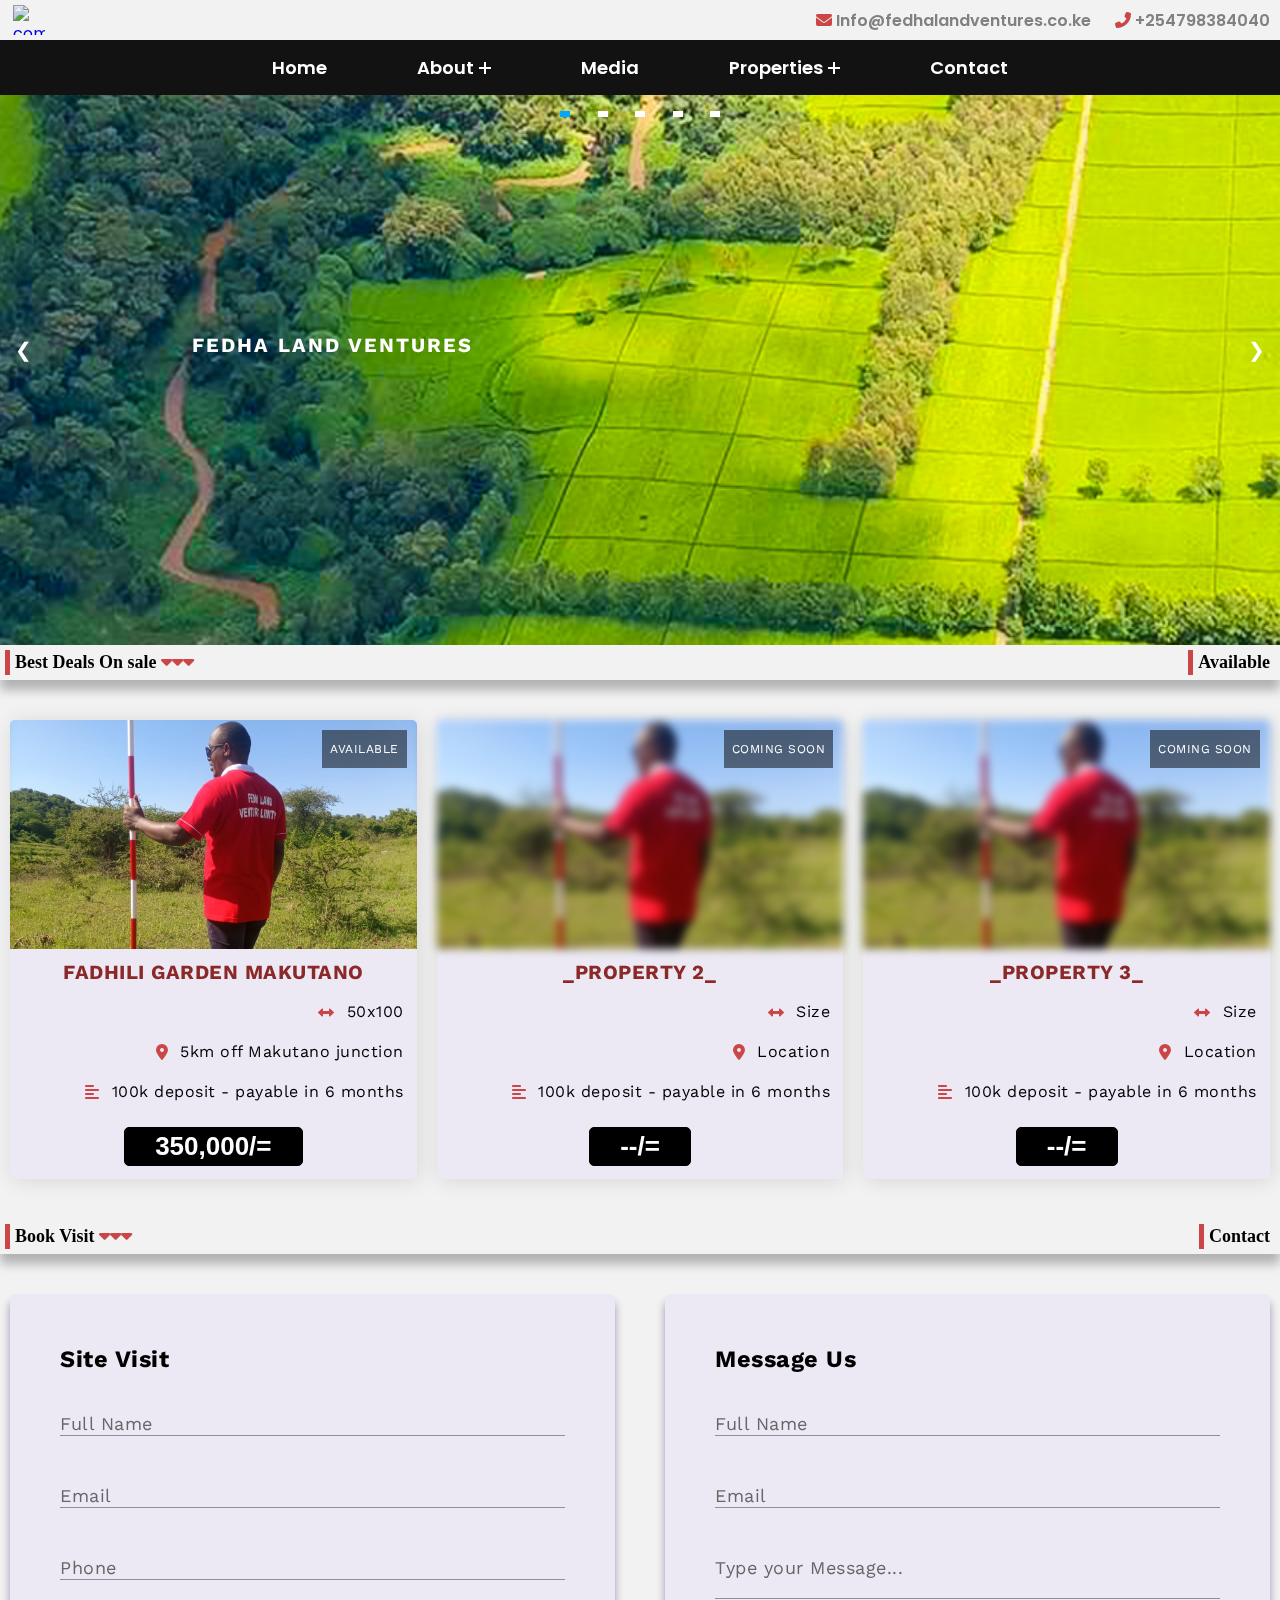
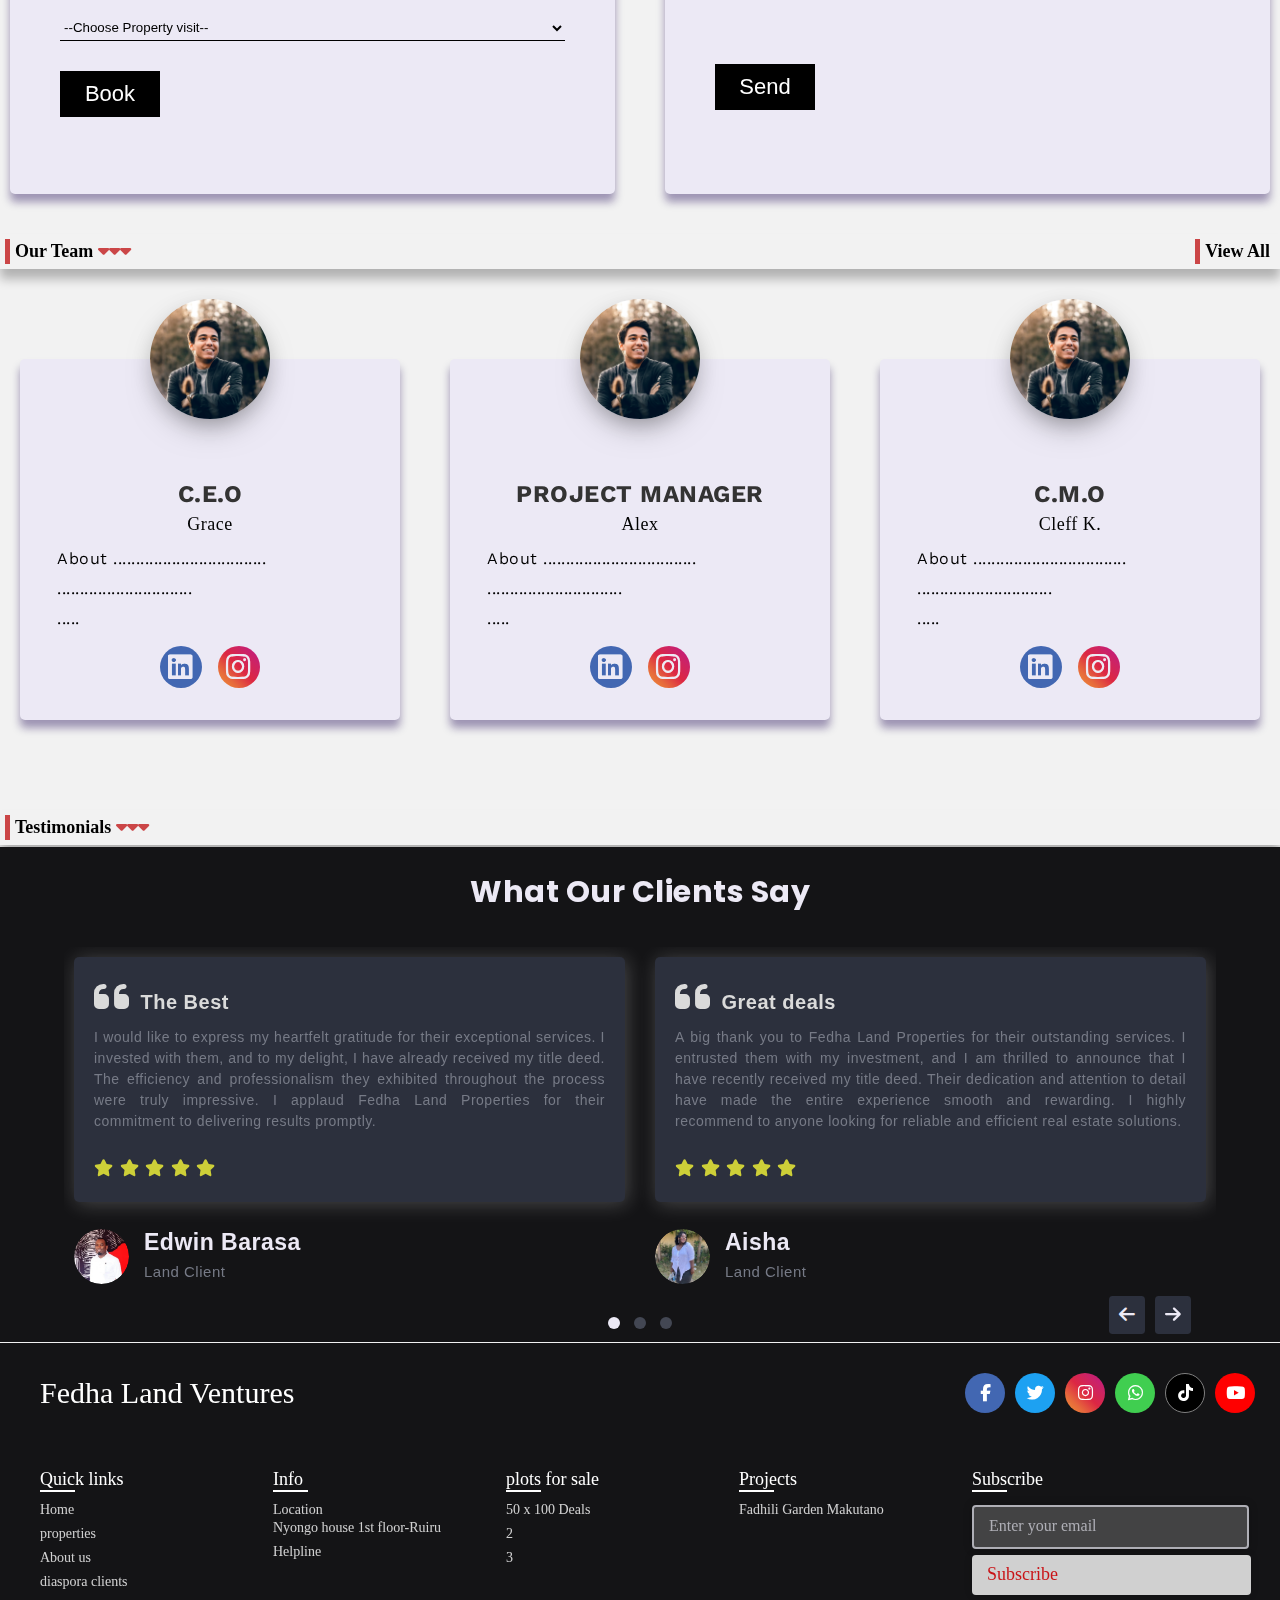
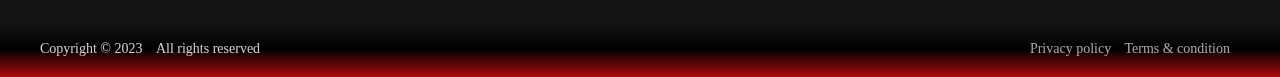
==== commit df1be9a8: "updates" ====
--- a/index.html
+++ b/index.html
@@ -5,7 +5,8 @@
 
 	<meta name="google-site-verification" content="m30NRtZBqXmTgGwRXzcbdXzMf1z31dOJqVEom_yF4Og" />
 
-
+	<meta name="description" content="Fedha Land Ventures offers a wide range of premium land and real estate properties. Explore our extensive listings and find your dream property today.">
+    <meta name="keywords" content="land for sale, real estate properties, premium land, investment properties, residential properties, commercial properties, fedhalandventures.co.ke, fedhaland, fedha, fedhalandventures.com, fedhaltd, fedhalandventures">
 
 
 	<meta name="viewport" content="width=device-width, initial-scale=1.0">
@@ -737,7 +738,7 @@
 		</ul>
 		<ul class="box">
 		  <li class="link_name">Projects</li>
-		  <li><a href="/pages/fadhili-garden.html">Fadhili Garden Makutano</a></li>
+		  <li><a href="https://www.google.com/maps/place/Fadhili+Garden+Makutano+-+Phase+1/@-0.7917463,37.3029765,123m/data=!3m1!1e3!4m6!3m5!1s0x18261d690ca12527:0x41f8de466ba6c3d0!8m2!3d-0.791683!4d37.302753!16s%2Fg%2F11v0373b__?entry=ttu">Fadhili Garden Makutano</a></li>
 		  <!-- <li><a href="#">kenya</a></li>
 		  <li><a href="#">nairobi</a></li> -->
 		</ul>
--- a/css/style.css
+++ b/css/style.css
@@ -113,6 +113,7 @@
 }
 .header2 ul{
 	list-style: none;
+	gap: 90px;
 	margin:0;
 	padding:0;
 }
@@ -122,6 +123,7 @@
 .container{
 	width: 100%;
 	display: flex;
+	/* background-color: red; */
 	justify-content: center;
 }
 /*header*/
@@ -129,23 +131,23 @@
 	width: 100%;
 	top:0;
 	z-index: 99;
-	display: flex;
 	padding: 0 10px;
 }
 .header-main{
-	/* background-color: #ffffff; */
+	/* background-color: #ffffff;
+	background-color: red;
+	width: 100%;
+	display: flex;
+	justify-content: center;
+	align-items: center; */
+	padding: 8px 0;
+	border-radius: 4px;
+}
+
+.header2 .nav-menu{
+	padding: 0 15px;
+	width: 100%;
 	/* background-color: red; */
-	width: 100%;
-	display: flex;
-	justify-content: center;
-	align-items: center;
-	padding: 10px 0;
-	border-radius: 4px;
-}
-
-.header2 .nav-menu{
-	/* padding: 0 15px; */
-	width: 100%;
 }
 .header2 .menu{
 	display: flex;
@@ -323,8 +325,10 @@
 	opacity: 1;
 }
 .header-main{
+	width: 100%;
 	display: flex;
 	justify-content: flex-end;
+	align-items: center;
 }
 .header2 .menu{
 	all: unset;
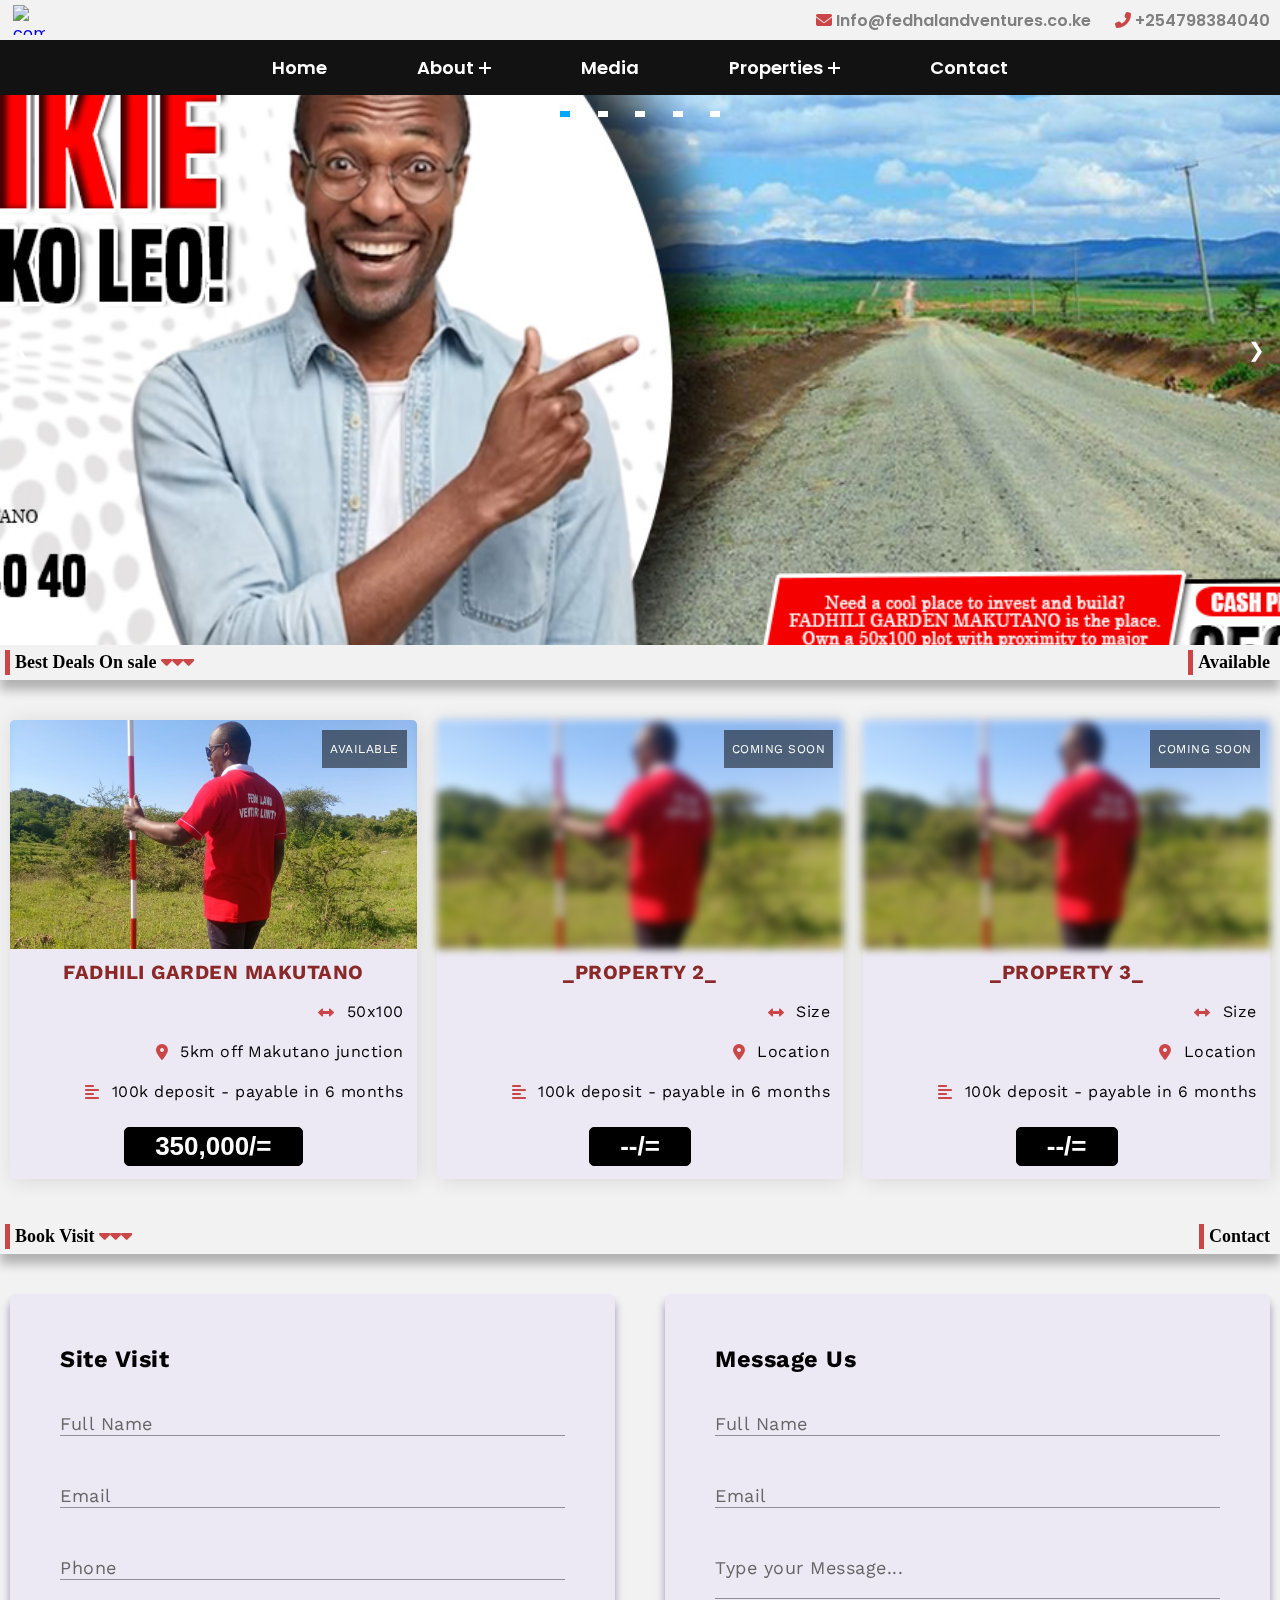
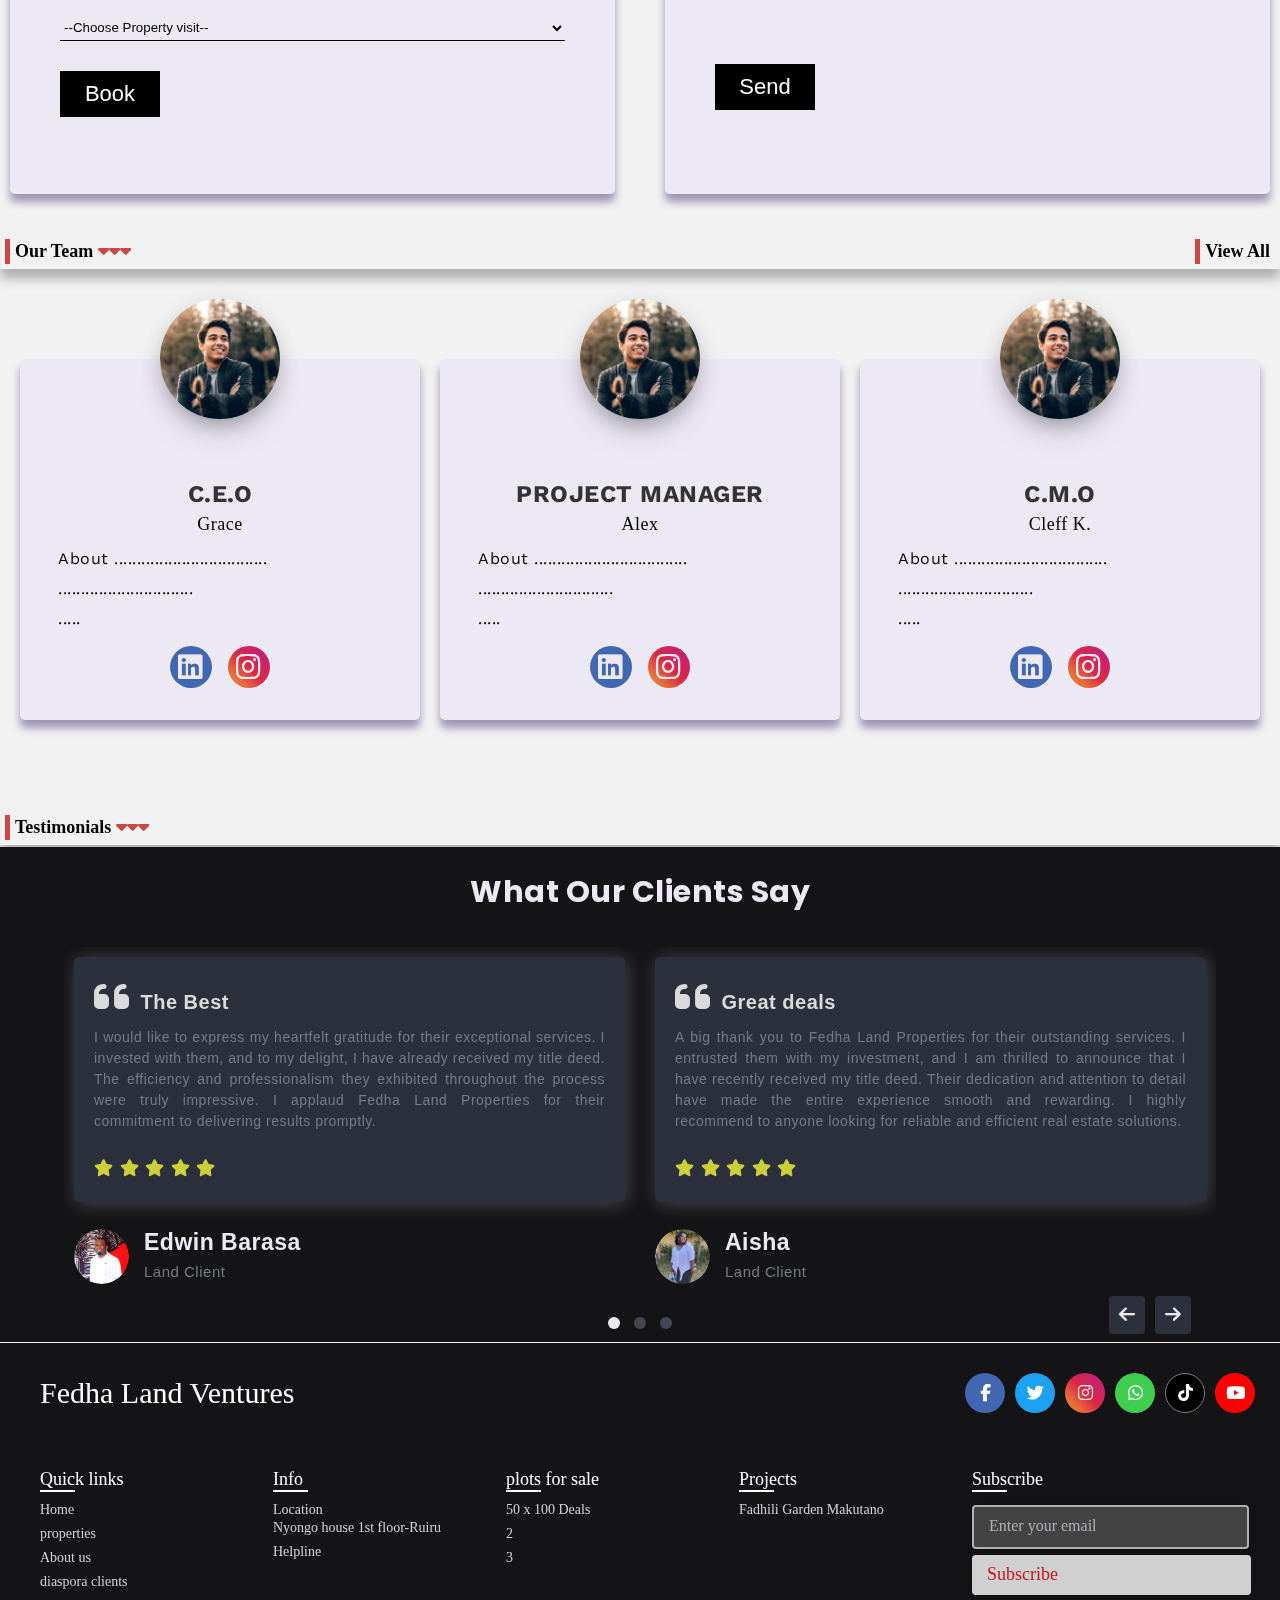
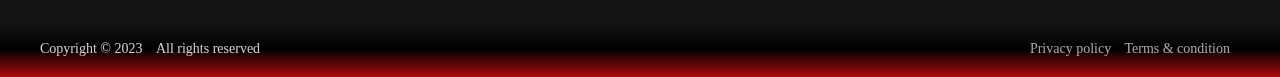
==== commit d77bdc4b: "update" ====
--- a/index.html
+++ b/index.html
@@ -185,7 +185,7 @@
 		<div class="myslide fade">
 			<div class="txt">
 			  <h1></h1>
-			  <p>FEDHA LAND VENTURES</p>
+			  <p></p>
 			</div>
 			<img src="/img/hero_page/carosel/1.jpg" style="width: 100%; height: 100%;">
 		  </div>
--- a/css/style.css
+++ b/css/style.css
@@ -181,7 +181,7 @@
 	position: absolute;
 	box-sizing: border-box;
 	left: 50%;
-	top:50%;
+	top: 50%;
 	background-color: #ffff;
 	height: 2px;
 	width: 100%;
@@ -215,7 +215,7 @@
 	width: 200px;
 	position: absolute;
 	left:0;
-	top: 150%;
+	top: 140%;
 	background-color: #ffffff;
 	padding: 10px 0;
 	border-top: 3px solid #FF3130;
@@ -919,8 +919,8 @@
 }
 .profilecard {
 	position: relative;
-	width: 380px;
-	/* height: 320px; */
+	width: 40%;
+	height: 60%;
 	background-color: #ece9f5;
 	border-radius: 5px;
 	box-shadow: 0 8px 8px 0 rgba(27, 6, 83, 0.397);
